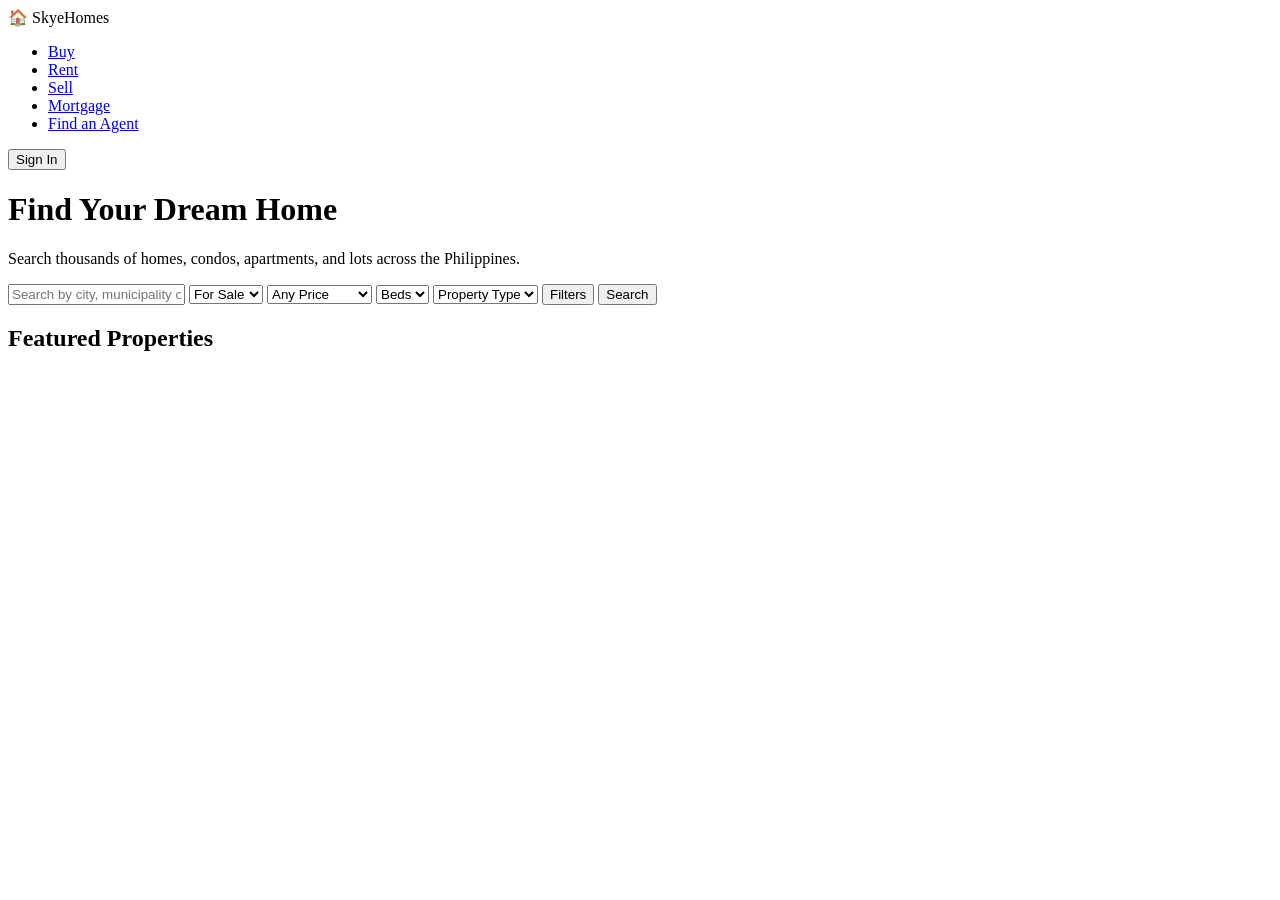
==== index.html @ c92f2483 "index.html" ====
<!DOCTYPE html>
<html lang="en">

<head>

<meta charset="UTF-8">
<meta name="viewport" content="width=device-width, initial-scale=1.0">

<title>SkyeHomes | Find Your Dream Home</title>

<link rel="preconnect" href="https://fonts.googleapis.com">
<link rel="preconnect" href="https://fonts.gstatic.com" crossorigin>

<link href="https://fonts.googleapis.com/css2?family=Poppins:wght@300;400;500;600;700&display=swap" rel="stylesheet">

<link rel="stylesheet" href="style.css">

</head>

<body>

<!-- Navigation -->

<nav class="navbar">

<div class="logo">
🏠 SkyeHomes
</div>

<ul class="nav-links">

<li><a href="#">Buy</a></li>

<li><a href="#">Rent</a></li>

<li><a href="#">Sell</a></li>

<li><a href="#">Mortgage</a></li>

<li><a href="#">Find an Agent</a></li>

</ul>

<div class="nav-buttons">

<button class="login-btn">
Sign In
</button>

</div>

</nav>

<!-- Hero -->

<header class="hero">

<div class="overlay">

<h1>Find Your Dream Home</h1>

<p>
Search thousands of homes, condos, apartments, and lots across the Philippines.
</p>

<!-- Search Bar -->

<div class="search-container">

<input
type="text"
id="searchBox"
placeholder="Search by city, municipality or ZIP code">

<select id="status">

<option>For Sale</option>

<option>For Rent</option>

<option>Sold</option>

</select>

<select id="price">

<option>Any Price</option>

<option>₱500,000+</option>

<option>₱1,000,000+</option>

<option>₱2,000,000+</option>

<option>₱5,000,000+</option>

<option>₱10,000,000+</option>

</select>

<select id="beds">

<option>Beds</option>

<option>1+</option>

<option>2+</option>

<option>3+</option>

<option>4+</option>

<option>5+</option>

</select>

<select id="propertyType">

<option>Property Type</option>

<option>House</option>

<option>Condo</option>

<option>Apartment</option>

<option>Townhouse</option>

<option>Lot</option>

</select>

<button id="filterButton">

Filters

</button>

<button
id="searchButton"
onclick="searchHomes()">

Search

</button>

</div>

</div>

</header>

<!-- Featured -->

<section class="featured">

<h2>Featured Properties</h2>

<div id="propertyGrid">

<!-- Property cards appear here -->

</div>

</section>

<script src="data.js"></script>

<script src="script.js"></script>

</body>

</html>
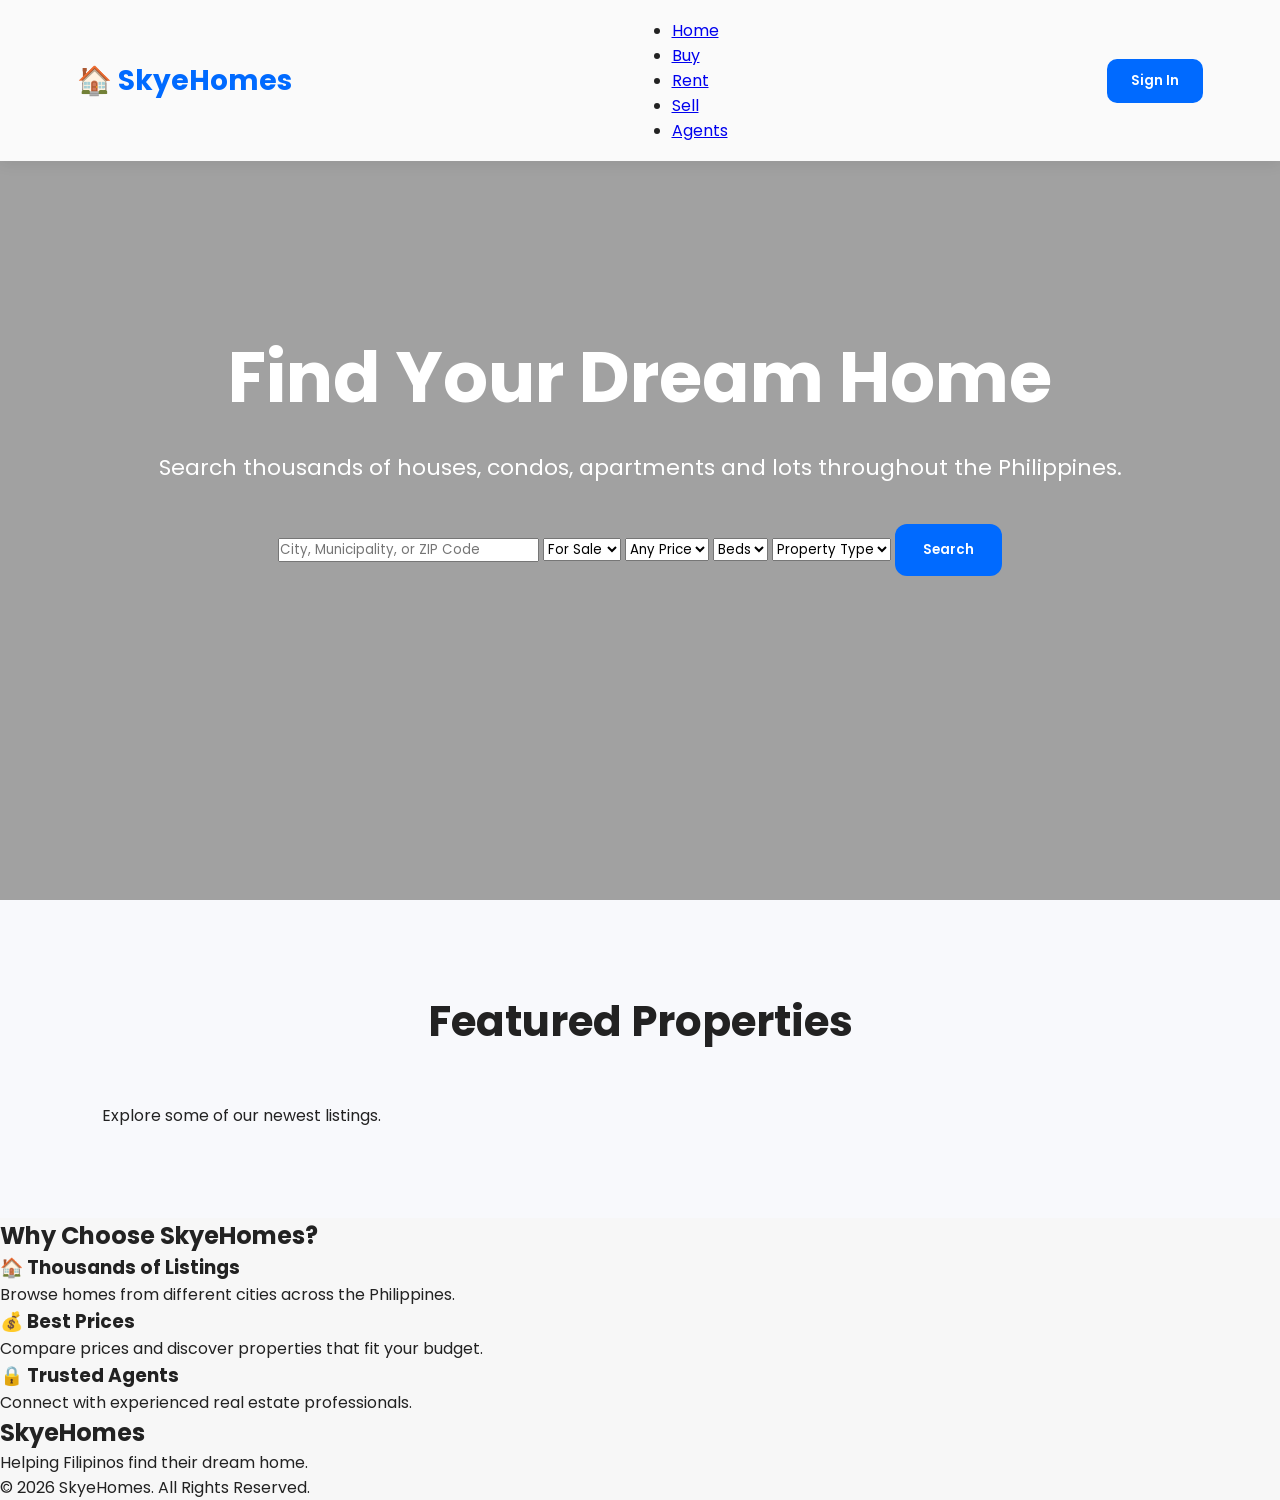
==== commit bd9574b2: "index.html" ====
--- a/index.html
+++ b/index.html
@@ -1,173 +1,176 @@
 <!DOCTYPE html>
 <html lang="en">
+<head>
+    <meta charset="UTF-8">
+    <meta name="viewport" content="width=device-width, initial-scale=1.0">
+    <title>SkyeHomes | Find Your Dream Home</title>
 
-<head>
+    <link rel="stylesheet" href="style.css">
 
-<meta charset="UTF-8">
-<meta name="viewport" content="width=device-width, initial-scale=1.0">
+    <link rel="preconnect" href="https://fonts.googleapis.com">
+    <link rel="preconnect" href="https://fonts.gstatic.com" crossorigin>
 
-<title>SkyeHomes | Find Your Dream Home</title>
-
-<link rel="preconnect" href="https://fonts.googleapis.com">
-<link rel="preconnect" href="https://fonts.gstatic.com" crossorigin>
-
-<link href="https://fonts.googleapis.com/css2?family=Poppins:wght@300;400;500;600;700&display=swap" rel="stylesheet">
-
-<link rel="stylesheet" href="style.css">
-
+    <link href="https://fonts.googleapis.com/css2?family=Poppins:wght@300;400;500;600;700&display=swap" rel="stylesheet">
 </head>
 
 <body>
 
-<!-- Navigation -->
+<!-- ================= NAVIGATION ================= -->
 
 <nav class="navbar">
 
-<div class="logo">
-🏠 SkyeHomes
-</div>
+    <div class="logo">
+        🏠 SkyeHomes
+    </div>
 
-<ul class="nav-links">
+    <ul class="nav-menu">
+        <li><a href="index.html">Home</a></li>
+        <li><a href="properties.html">Buy</a></li>
+        <li><a href="properties.html">Rent</a></li>
+        <li><a href="#">Sell</a></li>
+        <li><a href="#">Agents</a></li>
+    </ul>
 
-<li><a href="#">Buy</a></li>
-
-<li><a href="#">Rent</a></li>
-
-<li><a href="#">Sell</a></li>
-
-<li><a href="#">Mortgage</a></li>
-
-<li><a href="#">Find an Agent</a></li>
-
-</ul>
-
-<div class="nav-buttons">
-
-<button class="login-btn">
-Sign In
-</button>
-
-</div>
+    <div class="nav-right">
+        <button class="login-btn">Sign In</button>
+    </div>
 
 </nav>
 
-<!-- Hero -->
+<!-- ================= HERO ================= -->
 
 <header class="hero">
 
-<div class="overlay">
+    <div class="hero-content">
 
-<h1>Find Your Dream Home</h1>
+        <h1>Find Your Dream Home</h1>
 
-<p>
-Search thousands of homes, condos, apartments, and lots across the Philippines.
-</p>
+        <p>
+            Search thousands of houses, condos, apartments and lots throughout the Philippines.
+        </p>
 
-<!-- Search Bar -->
+        <div class="search-box">
 
-<div class="search-container">
+            <input
+                type="text"
+                id="searchInput"
+                placeholder="City, Municipality, or ZIP Code">
 
-<input
-type="text"
-id="searchBox"
-placeholder="Search by city, municipality or ZIP code">
+            <select id="status">
+                <option value="">For Sale</option>
+                <option>For Rent</option>
+                <option>Sold</option>
+            </select>
 
-<select id="status">
+            <select id="price">
+                <option value="">Any Price</option>
+                <option value="1000000">₱1M+</option>
+                <option value="3000000">₱3M+</option>
+                <option value="5000000">₱5M+</option>
+                <option value="10000000">₱10M+</option>
+            </select>
 
-<option>For Sale</option>
+            <select id="beds">
+                <option value="">Beds</option>
+                <option value="1">1+</option>
+                <option value="2">2+</option>
+                <option value="3">3+</option>
+                <option value="4">4+</option>
+                <option value="5">5+</option>
+            </select>
 
-<option>For Rent</option>
+            <select id="type">
+                <option value="">Property Type</option>
+                <option>House & Lot</option>
+                <option>Condo</option>
+                <option>Apartment</option>
+                <option>Townhouse</option>
+                <option>Lot Only</option>
+            </select>
 
-<option>Sold</option>
+            <button id="searchButton">
+                Search
+            </button>
 
-</select>
+        </div>
 
-<select id="price">
-
-<option>Any Price</option>
-
-<option>₱500,000+</option>
-
-<option>₱1,000,000+</option>
-
-<option>₱2,000,000+</option>
-
-<option>₱5,000,000+</option>
-
-<option>₱10,000,000+</option>
-
-</select>
-
-<select id="beds">
-
-<option>Beds</option>
-
-<option>1+</option>
-
-<option>2+</option>
-
-<option>3+</option>
-
-<option>4+</option>
-
-<option>5+</option>
-
-</select>
-
-<select id="propertyType">
-
-<option>Property Type</option>
-
-<option>House</option>
-
-<option>Condo</option>
-
-<option>Apartment</option>
-
-<option>Townhouse</option>
-
-<option>Lot</option>
-
-</select>
-
-<button id="filterButton">
-
-Filters
-
-</button>
-
-<button
-id="searchButton"
-onclick="searchHomes()">
-
-Search
-
-</button>
-
-</div>
-
-</div>
+    </div>
 
 </header>
 
-<!-- Featured -->
+<!-- ================= FEATURED ================= -->
 
 <section class="featured">
 
-<h2>Featured Properties</h2>
+    <div class="section-title">
 
-<div id="propertyGrid">
+        <h2>Featured Properties</h2>
 
-<!-- Property cards appear here -->
+        <p>Explore some of our newest listings.</p>
 
-</div>
+    </div>
+
+    <div id="featuredProperties" class="property-grid">
+
+        <!-- JavaScript inserts property cards here -->
+
+    </div>
 
 </section>
+
+<!-- ================= WHY CHOOSE US ================= -->
+
+<section class="why-us">
+
+    <div class="section-title">
+
+        <h2>Why Choose SkyeHomes?</h2>
+
+    </div>
+
+    <div class="features">
+
+        <div class="feature">
+            <h3>🏠 Thousands of Listings</h3>
+            <p>Browse homes from different cities across the Philippines.</p>
+        </div>
+
+        <div class="feature">
+            <h3>💰 Best Prices</h3>
+            <p>Compare prices and discover properties that fit your budget.</p>
+        </div>
+
+        <div class="feature">
+            <h3>🔒 Trusted Agents</h3>
+            <p>Connect with experienced real estate professionals.</p>
+        </div>
+
+    </div>
+
+</section>
+
+<!-- ================= FOOTER ================= -->
+
+<footer>
+
+    <h2>SkyeHomes</h2>
+
+    <p>
+        Helping Filipinos find their dream home.
+    </p>
+
+    <p>
+
+        © 2026 SkyeHomes. All Rights Reserved.
+
+    </p>
+
+</footer>
 
 <script src="data.js"></script>
 
 <script src="script.js"></script>
 
 </body>
+</html>
 
-</html>
--- a/style.css
+++ b/style.css
@@ -0,0 +1,405 @@
+*{
+    margin:0;
+    padding:0;
+    box-sizing:border-box;
+    font-family:'Poppins',sans-serif;
+}
+
+body{
+    background:#f7f7f7;
+    color:#222;
+}
+
+.navbar{
+    position:fixed;
+    top:0;
+    left:0;
+    width:100%;
+    display:flex;
+    justify-content:space-between;
+    align-items:center;
+    padding:18px 6%;
+    background:rgba(255,255,255,.95);
+    backdrop-filter:blur(12px);
+    box-shadow:0 2px 15px rgba(0,0,0,.08);
+    z-index:1000;
+}
+
+.logo{
+    font-size:28px;
+    font-weight:700;
+    color:#006AFF;
+}
+
+.nav-links{
+    display:flex;
+    list-style:none;
+    gap:30px;
+}
+
+.nav-links a{
+    text-decoration:none;
+    color:#333;
+    font-weight:500;
+    transition:.3s;
+}
+
+.nav-links a:hover{
+    color:#006AFF;
+}
+
+.login-btn{
+    padding:12px 24px;
+    border:none;
+    background:#006AFF;
+    color:white;
+    border-radius:10px;
+    cursor:pointer;
+    font-weight:600;
+}
+
+.hero{
+    height:100vh;
+    background:
+    linear-gradient(rgba(0,0,0,.35),rgba(0,0,0,.35)),
+    url("https://images.unsplash.com/photo-1600585154526-990dced4db0d?w=1800")
+    center/cover;
+    display:flex;
+    justify-content:center;
+    align-items:center;
+    text-align:center;
+}
+
+.overlay{
+    width:90%;
+    max-width:1200px;
+}
+
+.hero h1{
+    color:white;
+    font-size:70px;
+    margin-bottom:20px;
+}
+
+.hero p{
+    color:white;
+    font-size:22px;
+    margin-bottom:40px;
+}
+
+.search-container{
+
+    display:grid;
+
+    grid-template-columns:
+    2fr
+    1fr
+    1fr
+    1fr
+    1fr
+    auto
+    auto;
+
+    gap:12px;
+
+    background:white;
+
+    padding:20px;
+
+    border-radius:18px;
+
+    box-shadow:0 20px 50px rgba(0,0,0,.2);
+
+}
+
+.search-container input,
+.search-container select{
+
+    padding:16px;
+
+    border:1px solid #ddd;
+
+    border-radius:12px;
+
+    font-size:16px;
+
+}
+
+.search-container input:focus,
+.search-container select:focus{
+
+outline:none;
+
+border-color:#006AFF;
+
+}
+
+#filterButton{
+
+background:white;
+
+border:2px solid #ddd;
+
+padding:16px 20px;
+
+border-radius:12px;
+
+cursor:pointer;
+
+font-weight:600;
+
+}
+
+#searchButton{
+
+background:#006AFF;
+
+color:white;
+
+border:none;
+
+padding:16px 28px;
+
+border-radius:12px;
+
+cursor:pointer;
+
+font-weight:600;
+
+transition:.3s;
+
+}
+
+#searchButton:hover{
+
+background:#0053d6;
+
+}
+
+/* ============================= */
+/* FEATURED PROPERTIES */
+/* ============================= */
+
+.featured{
+
+padding:90px 8%;
+
+background:#f8f9fc;
+
+}
+
+.featured h2{
+
+font-size:42px;
+
+margin-bottom:50px;
+
+text-align:center;
+
+color:#222;
+
+}
+
+#propertyGrid{
+
+display:grid;
+
+grid-template-columns:repeat(auto-fit,minmax(330px,1fr));
+
+gap:35px;
+
+}
+
+.property-card{
+
+background:white;
+
+border-radius:18px;
+
+overflow:hidden;
+
+box-shadow:0 10px 35px rgba(0,0,0,.12);
+
+transition:.35s;
+
+position:relative;
+
+}
+
+.property-card:hover{
+
+transform:translateY(-12px);
+
+box-shadow:0 18px 45px rgba(0,0,0,.18);
+
+}
+
+.property-image{
+
+position:relative;
+
+height:250px;
+
+overflow:hidden;
+
+}
+
+.property-image img{
+
+width:100%;
+
+height:100%;
+
+object-fit:cover;
+
+transition:.5s;
+
+}
+
+.property-card:hover img{
+
+transform:scale(1.08);
+
+}
+
+.badge{
+
+position:absolute;
+
+top:18px;
+
+left:18px;
+
+background:#006AFF;
+
+color:white;
+
+padding:8px 14px;
+
+border-radius:30px;
+
+font-size:13px;
+
+font-weight:600;
+
+}
+
+.favorite{
+
+position:absolute;
+
+top:18px;
+
+right:18px;
+
+width:42px;
+
+height:42px;
+
+border-radius:50%;
+
+background:white;
+
+display:flex;
+
+justify-content:center;
+
+align-items:center;
+
+font-size:22px;
+
+cursor:pointer;
+
+box-shadow:0 5px 15px rgba(0,0,0,.18);
+
+transition:.3s;
+
+}
+
+.favorite:hover{
+
+background:#ff4d6d;
+
+color:white;
+
+}
+
+.property-info{
+
+padding:25px;
+
+}
+
+.property-price{
+
+font-size:32px;
+
+font-weight:700;
+
+color:#006AFF;
+
+margin-bottom:15px;
+
+}
+
+.property-title{
+
+font-size:24px;
+
+font-weight:600;
+
+margin-bottom:12px;
+
+}
+
+.property-location{
+
+color:#666;
+
+margin-bottom:20px;
+
+}
+
+.property-features{
+
+display:flex;
+
+gap:20px;
+
+margin-bottom:25px;
+
+color:#555;
+
+font-size:15px;
+
+}
+
+.view-button{
+
+width:100%;
+
+padding:15px;
+
+border:none;
+
+background:#006AFF;
+
+color:white;
+
+font-size:16px;
+
+font-weight:600;
+
+border-radius:12px;
+
+cursor:pointer;
+
+transition:.3s;
+
+}
+
+.view-button:hover{
+
+background:#0054d9;
+
+}
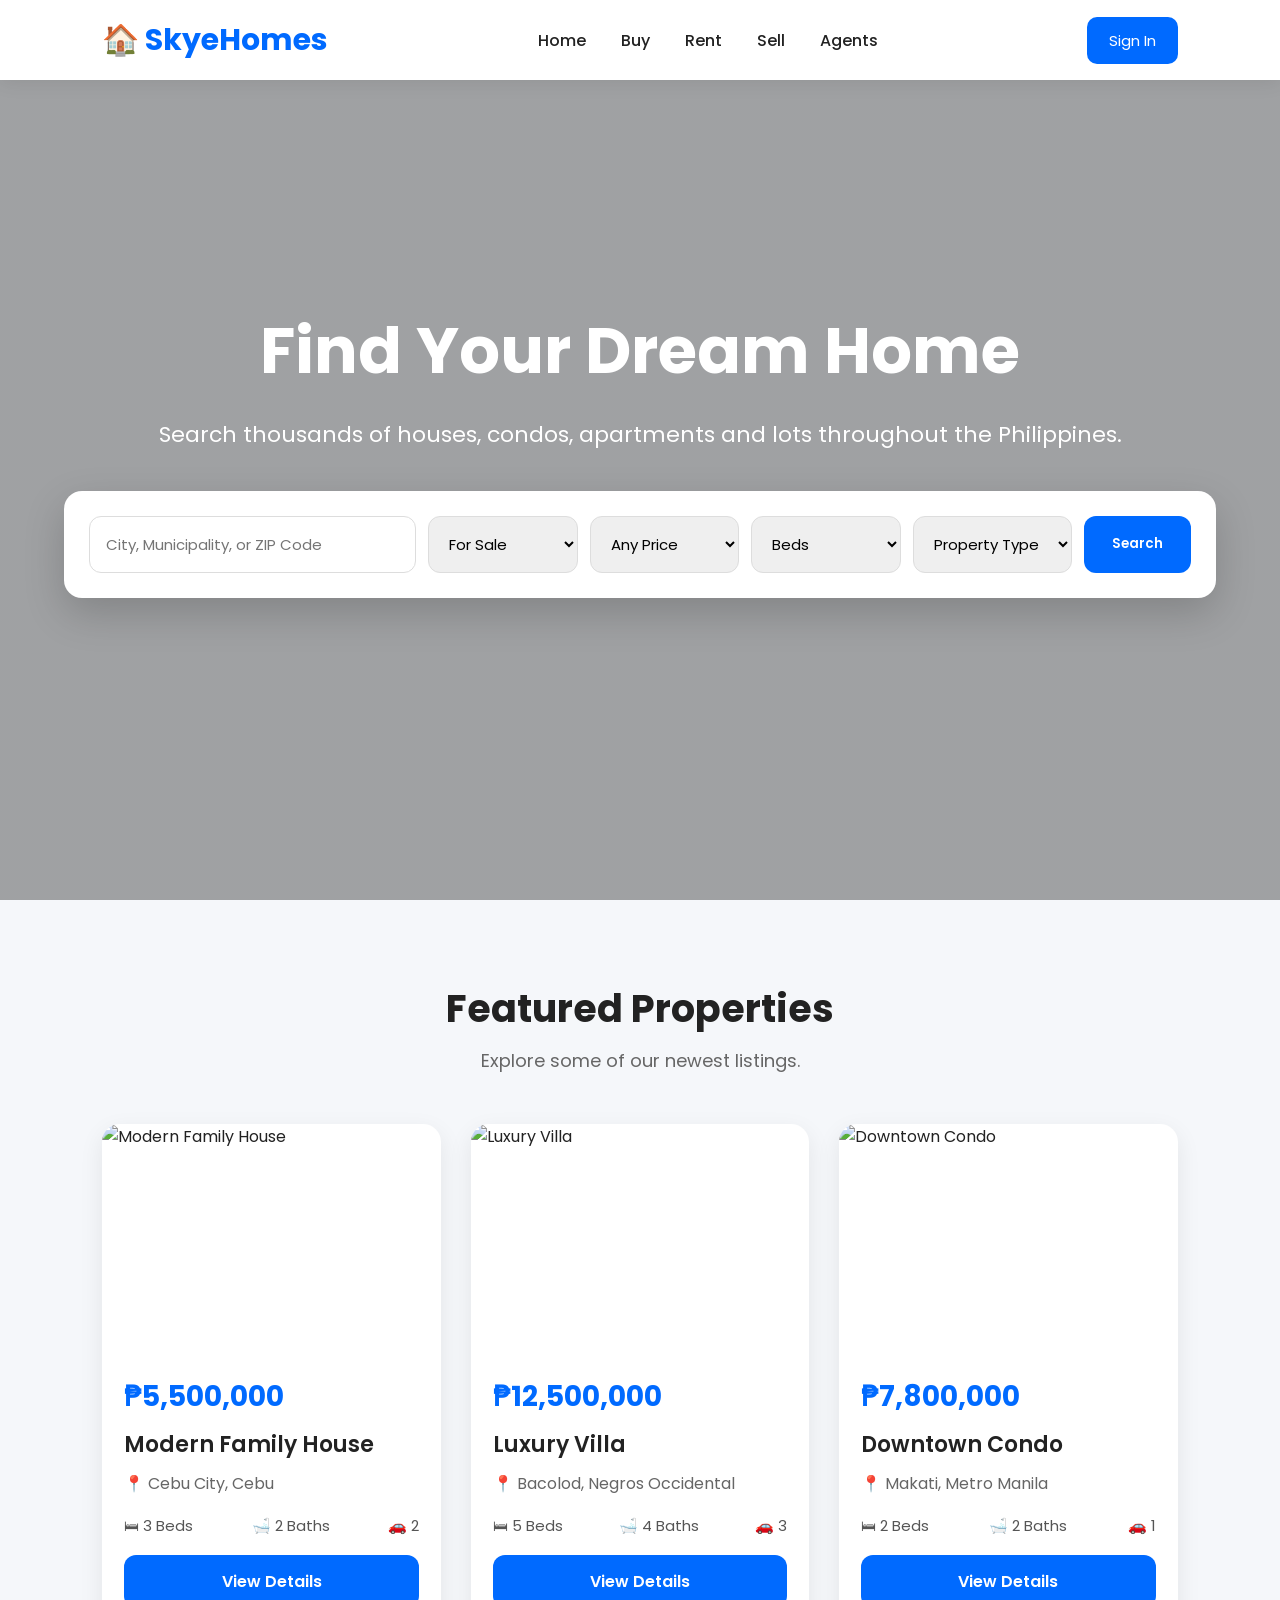
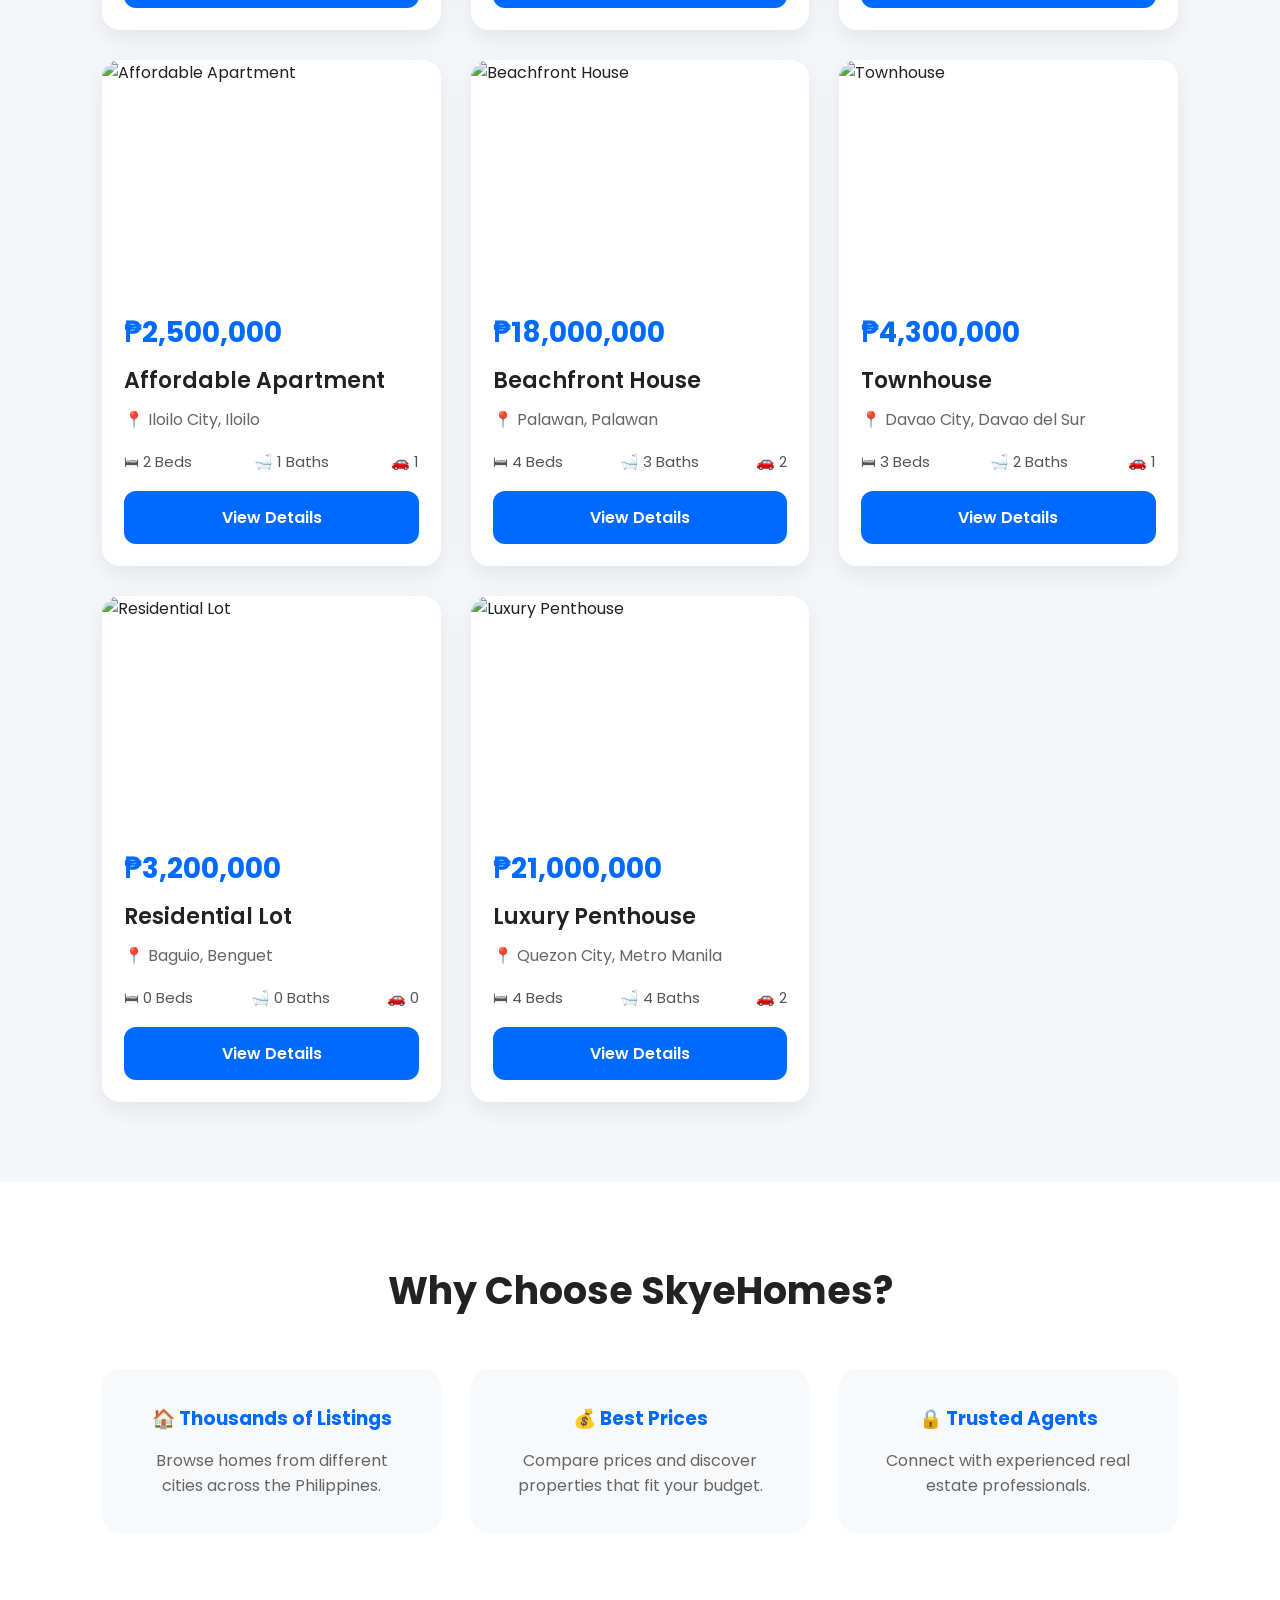
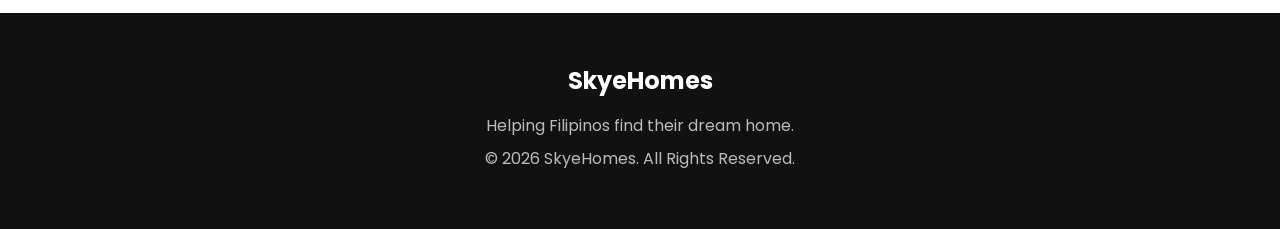
==== commit 1aa25d16: "index.html" ====
--- a/index.html
+++ b/index.html
@@ -110,7 +110,7 @@
 
     </div>
 
-    <div id="featuredProperties" class="property-grid">
+    <div id="propertyGrid" class="property-grid">
 
         <!-- JavaScript inserts property cards here -->
 
--- a/style.css
+++ b/style.css
@@ -1,3 +1,7 @@
+/* ===========================
+   GLOBAL
+=========================== */
+
 *{
     margin:0;
     padding:0;
@@ -6,400 +10,543 @@
 }
 
 body{
-    background:#f7f7f7;
+    background:#f5f7fa;
     color:#222;
 }
 
+img{
+    max-width:100%;
+    display:block;
+}
+
+a{
+    text-decoration:none;
+}
+
+button{
+    cursor:pointer;
+}
+
+/* ===========================
+   NAVIGATION
+=========================== */
+
 .navbar{
+
     position:fixed;
+
     top:0;
-    left:0;
+
     width:100%;
+
+    height:80px;
+
+    background:white;
+
     display:flex;
+
     justify-content:space-between;
+
     align-items:center;
-    padding:18px 6%;
-    background:rgba(255,255,255,.95);
-    backdrop-filter:blur(12px);
-    box-shadow:0 2px 15px rgba(0,0,0,.08);
-    z-index:1000;
+
+    padding:0 8%;
+
+    box-shadow:0 3px 18px rgba(0,0,0,.08);
+
+    z-index:999;
+
 }
 
 .logo{
+
+    font-size:30px;
+
+    font-weight:700;
+
+    color:#006AFF;
+
+}
+
+.nav-menu{
+
+    display:flex;
+
+    gap:35px;
+
+    list-style:none;
+
+}
+
+.nav-menu a{
+
+    color:#222;
+
+    font-weight:500;
+
+    transition:.3s;
+
+}
+
+.nav-menu a:hover{
+
+    color:#006AFF;
+
+}
+
+.login-btn{
+
+    background:#006AFF;
+
+    color:white;
+
+    border:none;
+
+    padding:12px 22px;
+
+    border-radius:10px;
+
+    font-size:15px;
+
+}
+
+.login-btn:hover{
+
+    background:#0052d6;
+
+}
+
+/* ===========================
+   HERO
+=========================== */
+
+.hero{
+
+    height:100vh;
+
+    background:
+
+    linear-gradient(rgba(0,0,0,.35),rgba(0,0,0,.35)),
+
+    url("https://images.unsplash.com/photo-1600585154526-990dced4db0d?w=1800")
+
+    center/cover;
+
+    display:flex;
+
+    justify-content:center;
+
+    align-items:center;
+
+    text-align:center;
+
+}
+
+.hero-content{
+
+    width:90%;
+
+    max-width:1200px;
+
+}
+
+.hero h1{
+
+    color:white;
+
+    font-size:64px;
+
+    margin-bottom:20px;
+
+}
+
+.hero p{
+
+    color:white;
+
+    font-size:22px;
+
+    margin-bottom:40px;
+
+}
+
+/* ===========================
+   SEARCH BOX
+=========================== */
+
+.search-box{
+
+    background:white;
+
+    border-radius:18px;
+
+    padding:25px;
+
+    display:grid;
+
+    grid-template-columns:
+
+    2fr
+
+    1fr
+
+    1fr
+
+    1fr
+
+    1fr
+
+    auto;
+
+    gap:12px;
+
+    box-shadow:0 15px 40px rgba(0,0,0,.18);
+
+}
+
+.search-box input,
+.search-box select{
+
+    padding:16px;
+
+    border:1px solid #ddd;
+
+    border-radius:12px;
+
+    font-size:15px;
+
+}
+
+.search-box input:focus,
+.search-box select:focus{
+
+    outline:none;
+
+    border-color:#006AFF;
+
+}
+
+#searchButton,
+#searchProperties{
+
+    background:#006AFF;
+
+    color:white;
+
+    border:none;
+
+    border-radius:12px;
+
+    padding:16px 28px;
+
+    font-weight:600;
+
+}
+
+#searchButton:hover,
+#searchProperties:hover{
+
+    background:#0052d6;
+
+}
+
+/* ===========================
+   FEATURED SECTION
+=========================== */
+
+.featured{
+    padding:80px 8%;
+    background:#f5f7fa;
+}
+
+.section-title{
+    text-align:center;
+    margin-bottom:50px;
+}
+
+.section-title h2{
+    font-size:38px;
+    color:#222;
+    margin-bottom:10px;
+}
+
+.section-title p{
+    color:#666;
+    font-size:18px;
+}
+
+/* ===========================
+   PROPERTY GRID
+=========================== */
+
+.property-grid{
+    display:grid;
+    grid-template-columns:repeat(auto-fit,minmax(320px,1fr));
+    gap:30px;
+}
+
+.property-card{
+    background:#fff;
+    border-radius:18px;
+    overflow:hidden;
+    box-shadow:0 8px 25px rgba(0,0,0,.08);
+    transition:.3s;
+}
+
+.property-card:hover{
+    transform:translateY(-8px);
+    box-shadow:0 18px 35px rgba(0,0,0,.18);
+}
+
+.property-card img{
+    width:100%;
+    height:230px;
+    object-fit:cover;
+}
+
+.property-info{
+    padding:22px;
+}
+
+.property-price{
     font-size:28px;
     font-weight:700;
     color:#006AFF;
-}
-
-.nav-links{
+    margin-bottom:10px;
+}
+
+.property-title{
+    font-size:22px;
+    font-weight:600;
+    margin-bottom:10px;
+}
+
+.property-location{
+    color:#666;
+    margin-bottom:18px;
+}
+
+.property-details{
     display:flex;
-    list-style:none;
+    justify-content:space-between;
+    margin-bottom:18px;
+    color:#555;
+    font-size:15px;
+}
+
+.view-btn{
+    width:100%;
+    padding:14px;
+    border:none;
+    border-radius:12px;
+    background:#006AFF;
+    color:white;
+    font-size:16px;
+    font-weight:600;
+    transition:.3s;
+}
+
+.view-btn:hover{
+    background:#0052d6;
+}
+
+/* ===========================
+   PAGE BANNER
+=========================== */
+
+.page-banner{
+    margin-top:80px;
+    padding:80px 8%;
+    text-align:center;
+    background:linear-gradient(135deg,#006AFF,#36b3ff);
+    color:white;
+}
+
+.page-banner h1{
+    font-size:50px;
+    margin-bottom:15px;
+}
+
+.page-banner p{
+    font-size:18px;
+}
+
+/* ===========================
+   FILTERS
+=========================== */
+
+.filters{
+    padding:40px 8%;
+    display:grid;
+    grid-template-columns:
+        2fr
+        1fr
+        1fr
+        1fr
+        1fr
+        auto;
+    gap:15px;
+    background:white;
+}
+
+.filters input,
+.filters select{
+    padding:15px;
+    border:1px solid #ddd;
+    border-radius:10px;
+    font-size:15px;
+}
+
+.filters input:focus,
+.filters select:focus{
+    outline:none;
+    border-color:#006AFF;
+}
+
+.properties-section{
+    padding:60px 8%;
+}
+
+.properties-section h2{
+    font-size:34px;
+    margin-bottom:35px;
+}
+
+/* ===========================
+   WHY US
+=========================== */
+
+.why-us{
+    padding:80px 8%;
+    background:white;
+}
+
+.features{
+    display:grid;
+    grid-template-columns:repeat(auto-fit,minmax(260px,1fr));
     gap:30px;
 }
 
-.nav-links a{
-    text-decoration:none;
-    color:#333;
-    font-weight:500;
+.feature{
+    background:#f8f9fb;
+    border-radius:18px;
+    padding:35px;
+    text-align:center;
     transition:.3s;
 }
 
-.nav-links a:hover{
+.feature:hover{
+    transform:translateY(-6px);
+}
+
+.feature h3{
+    margin-bottom:15px;
     color:#006AFF;
 }
 
-.login-btn{
-    padding:12px 24px;
-    border:none;
-    background:#006AFF;
-    color:white;
-    border-radius:10px;
-    cursor:pointer;
-    font-weight:600;
-}
-
-.hero{
-    height:100vh;
-    background:
-    linear-gradient(rgba(0,0,0,.35),rgba(0,0,0,.35)),
-    url("https://images.unsplash.com/photo-1600585154526-990dced4db0d?w=1800")
-    center/cover;
-    display:flex;
-    justify-content:center;
-    align-items:center;
+.feature p{
+    color:#666;
+}
+
+/* ===========================
+   FOOTER
+=========================== */
+
+footer{
+    background:#111;
+    color:white;
     text-align:center;
-}
-
-.overlay{
-    width:90%;
-    max-width:1200px;
-}
-
-.hero h1{
-    color:white;
-    font-size:70px;
-    margin-bottom:20px;
-}
-
-.hero p{
-    color:white;
-    font-size:22px;
-    margin-bottom:40px;
-}
-
-.search-container{
-
-    display:grid;
-
-    grid-template-columns:
-    2fr
-    1fr
-    1fr
-    1fr
-    1fr
-    auto
-    auto;
-
-    gap:12px;
-
-    background:white;
-
-    padding:20px;
-
-    border-radius:18px;
-
-    box-shadow:0 20px 50px rgba(0,0,0,.2);
-
-}
-
-.search-container input,
-.search-container select{
-
-    padding:16px;
-
-    border:1px solid #ddd;
-
-    border-radius:12px;
-
-    font-size:16px;
-
-}
-
-.search-container input:focus,
-.search-container select:focus{
-
-outline:none;
-
-border-color:#006AFF;
-
-}
-
-#filterButton{
-
-background:white;
-
-border:2px solid #ddd;
-
-padding:16px 20px;
+    padding:50px 20px;
+}
+
+footer h2{
+    margin-bottom:15px;
+}
+
+footer p{
+    color:#bbb;
+    margin:8px 0;
+}
+
+/* ===========================
+   PROPERTY PAGE
+=========================== */
+
+.property-page{
+
+padding:120px 8%;
+
+}
+
+.property-detail{
+
+display:grid;
+
+grid-template-columns:1fr 1fr;
+
+gap:50px;
+
+align-items:center;
+
+}
+
+.property-detail img{
+
+width:100%;
+
+border-radius:18px;
+
+box-shadow:0 10px 30px rgba(0,0,0,.15);
+
+}
+
+.property-detail h1{
+
+font-size:42px;
+
+margin-bottom:15px;
+
+}
+
+.property-detail .price{
+
+font-size:36px;
+
+font-weight:700;
+
+color:#006AFF;
+
+margin-bottom:20px;
+
+}
+
+.property-detail p{
+
+margin-bottom:15px;
+
+color:#555;
+
+line-height:1.7;
+
+}
+
+.contact-btn{
+
+margin-top:25px;
+
+padding:16px 28px;
+
+background:#006AFF;
+
+color:white;
+
+border:none;
 
 border-radius:12px;
 
+font-size:16px;
+
+font-weight:600;
+
 cursor:pointer;
 
-font-weight:600;
-
-}
-
-#searchButton{
-
-background:#006AFF;
-
-color:white;
-
-border:none;
-
-padding:16px 28px;
-
-border-radius:12px;
-
-cursor:pointer;
-
-font-weight:600;
-
-transition:.3s;
-
-}
-
-#searchButton:hover{
-
-background:#0053d6;
-
-}
-
-/* ============================= */
-/* FEATURED PROPERTIES */
-/* ============================= */
-
-.featured{
-
-padding:90px 8%;
-
-background:#f8f9fc;
-
-}
-
-.featured h2{
-
-font-size:42px;
-
-margin-bottom:50px;
-
-text-align:center;
-
-color:#222;
-
-}
-
-#propertyGrid{
-
-display:grid;
-
-grid-template-columns:repeat(auto-fit,minmax(330px,1fr));
-
-gap:35px;
-
-}
-
-.property-card{
-
-background:white;
-
-border-radius:18px;
-
-overflow:hidden;
-
-box-shadow:0 10px 35px rgba(0,0,0,.12);
-
-transition:.35s;
-
-position:relative;
-
-}
-
-.property-card:hover{
-
-transform:translateY(-12px);
-
-box-shadow:0 18px 45px rgba(0,0,0,.18);
-
-}
-
-.property-image{
-
-position:relative;
-
-height:250px;
-
-overflow:hidden;
-
-}
-
-.property-image img{
-
-width:100%;
-
-height:100%;
-
-object-fit:cover;
-
-transition:.5s;
-
-}
-
-.property-card:hover img{
-
-transform:scale(1.08);
-
-}
-
-.badge{
-
-position:absolute;
-
-top:18px;
-
-left:18px;
-
-background:#006AFF;
-
-color:white;
-
-padding:8px 14px;
-
-border-radius:30px;
-
-font-size:13px;
-
-font-weight:600;
-
-}
-
-.favorite{
-
-position:absolute;
-
-top:18px;
-
-right:18px;
-
-width:42px;
-
-height:42px;
-
-border-radius:50%;
-
-background:white;
-
-display:flex;
-
-justify-content:center;
-
-align-items:center;
-
-font-size:22px;
-
-cursor:pointer;
-
-box-shadow:0 5px 15px rgba(0,0,0,.18);
-
-transition:.3s;
-
-}
-
-.favorite:hover{
-
-background:#ff4d6d;
-
-color:white;
-
-}
-
-.property-info{
-
-padding:25px;
-
-}
-
-.property-price{
-
-font-size:32px;
-
-font-weight:700;
-
-color:#006AFF;
-
-margin-bottom:15px;
-
-}
-
-.property-title{
-
-font-size:24px;
-
-font-weight:600;
-
-margin-bottom:12px;
-
-}
-
-.property-location{
-
-color:#666;
-
-margin-bottom:20px;
-
-}
-
-.property-features{
-
-display:flex;
-
-gap:20px;
-
-margin-bottom:25px;
-
-color:#555;
-
-font-size:15px;
-
-}
-
-.view-button{
-
-width:100%;
-
-padding:15px;
-
-border:none;
-
-background:#006AFF;
-
-color:white;
-
-font-size:16px;
-
-font-weight:600;
-
-border-radius:12px;
-
-cursor:pointer;
-
-transition:.3s;
-
-}
-
-.view-button:hover{
-
-background:#0054d9;
-
-}
+}
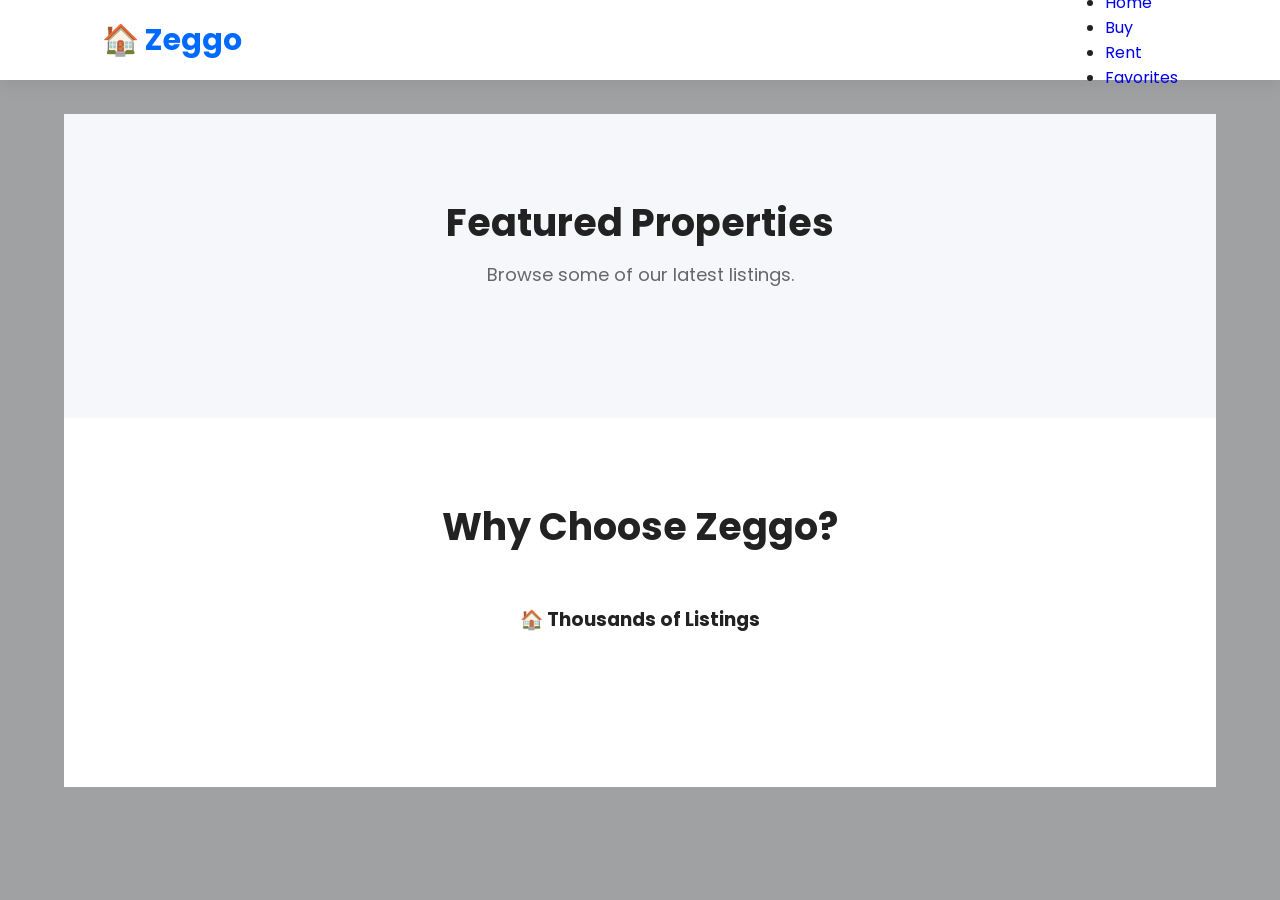
==== commit 01b22e22: "index.html" ====
--- a/index.html
+++ b/index.html
@@ -1,9 +1,10 @@
 <!DOCTYPE html>
 <html lang="en">
+
 <head>
     <meta charset="UTF-8">
     <meta name="viewport" content="width=device-width, initial-scale=1.0">
-    <title>SkyeHomes | Find Your Dream Home</title>
+    <title>Zeggo | Find Your Dream Home</title>
 
     <link rel="stylesheet" href="style.css">
 
@@ -15,90 +16,33 @@
 
 <body>
 
-<!-- ================= NAVIGATION ================= -->
-
 <nav class="navbar">
 
     <div class="logo">
-        🏠 SkyeHomes
+        🏠 Zeggo
     </div>
 
-    <ul class="nav-menu">
+    <ul class="nav-links">
+
         <li><a href="index.html">Home</a></li>
+
         <li><a href="properties.html">Buy</a></li>
+
         <li><a href="properties.html">Rent</a></li>
-        <li><a href="#">Sell</a></li>
-        <li><a href="#">Agents</a></li>
+
+        <li><a href="favorites.html">Favorites</a></li>
+
     </ul>
-
-    <div class="nav-right">
-        <button class="login-btn">Sign In</button>
-    </div>
 
 </nav>
 
-<!-- ================= HERO ================= -->
+<header class="hero">
 
-<header class="hero">
+    <div class="hero-overlay"></div>
 
     <div class="hero-content">
 
-        <h1>Find Your Dream Home</h1>
-
-        <p>
-            Search thousands of houses, condos, apartments and lots throughout the Philippines.
-        </p>
-
-        <div class="search-box">
-
-            <input
-                type="text"
-                id="searchInput"
-                placeholder="City, Municipality, or ZIP Code">
-
-            <select id="status">
-                <option value="">For Sale</option>
-                <option>For Rent</option>
-                <option>Sold</option>
-            </select>
-
-            <select id="price">
-                <option value="">Any Price</option>
-                <option value="1000000">₱1M+</option>
-                <option value="3000000">₱3M+</option>
-                <option value="5000000">₱5M+</option>
-                <option value="10000000">₱10M+</option>
-            </select>
-
-            <select id="beds">
-                <option value="">Beds</option>
-                <option value="1">1+</option>
-                <option value="2">2+</option>
-                <option value="3">3+</option>
-                <option value="4">4+</option>
-                <option value="5">5+</option>
-            </select>
-
-            <select id="type">
-                <option value="">Property Type</option>
-                <option>House & Lot</option>
-                <option>Condo</option>
-                <option>Apartment</option>
-                <option>Townhouse</option>
-                <option>Lot Only</option>
-            </select>
-
-            <button id="searchButton">
-                Search
-            </button>
-
-        </div>
-
-    </div>
-
-</header>
-
-<!-- ================= FEATURED ================= -->
+<!-- ================= FEATURED PROPERTIES ================= -->
 
 <section class="featured">
 
@@ -106,13 +50,13 @@
 
         <h2>Featured Properties</h2>
 
-        <p>Explore some of our newest listings.</p>
+        <p>Browse some of our latest listings.</p>
 
     </div>
 
     <div id="propertyGrid" class="property-grid">
 
-        <!-- JavaScript inserts property cards here -->
+        <!-- Properties loaded by JavaScript -->
 
     </div>
 
@@ -124,53 +68,18 @@
 
     <div class="section-title">
 
-        <h2>Why Choose SkyeHomes?</h2>
+        <h2>Why Choose Zeggo?</h2>
 
     </div>
 
     <div class="features">
 
-        <div class="feature">
+        <div class="feature-card">
+
             <h3>🏠 Thousands of Listings</h3>
-            <p>Browse homes from different cities across the Philippines.</p>
+
+            <p>
+                Browse houses, condos, apartments and lots all over the Philippines.
+            </p>
+
         </div>
-
-        <div class="feature">
-            <h3>💰 Best Prices</h3>
-            <p>Compare prices and discover properties that fit your budget.</p>
-        </div>
-
-        <div class="feature">
-            <h3>🔒 Trusted Agents</h3>
-            <p>Connect with experienced real estate professionals.</p>
-        </div>
-
-    </div>
-
-</section>
-
-<!-- ================= FOOTER ================= -->
-
-<footer>
-
-    <h2>SkyeHomes</h2>
-
-    <p>
-        Helping Filipinos find their dream home.
-    </p>
-
-    <p>
-
-        © 2026 SkyeHomes. All Rights Reserved.
-
-    </p>
-
-</footer>
-
-<script src="data.js"></script>
-
-<script src="script.js"></script>
-
-</body>
-</html>
-
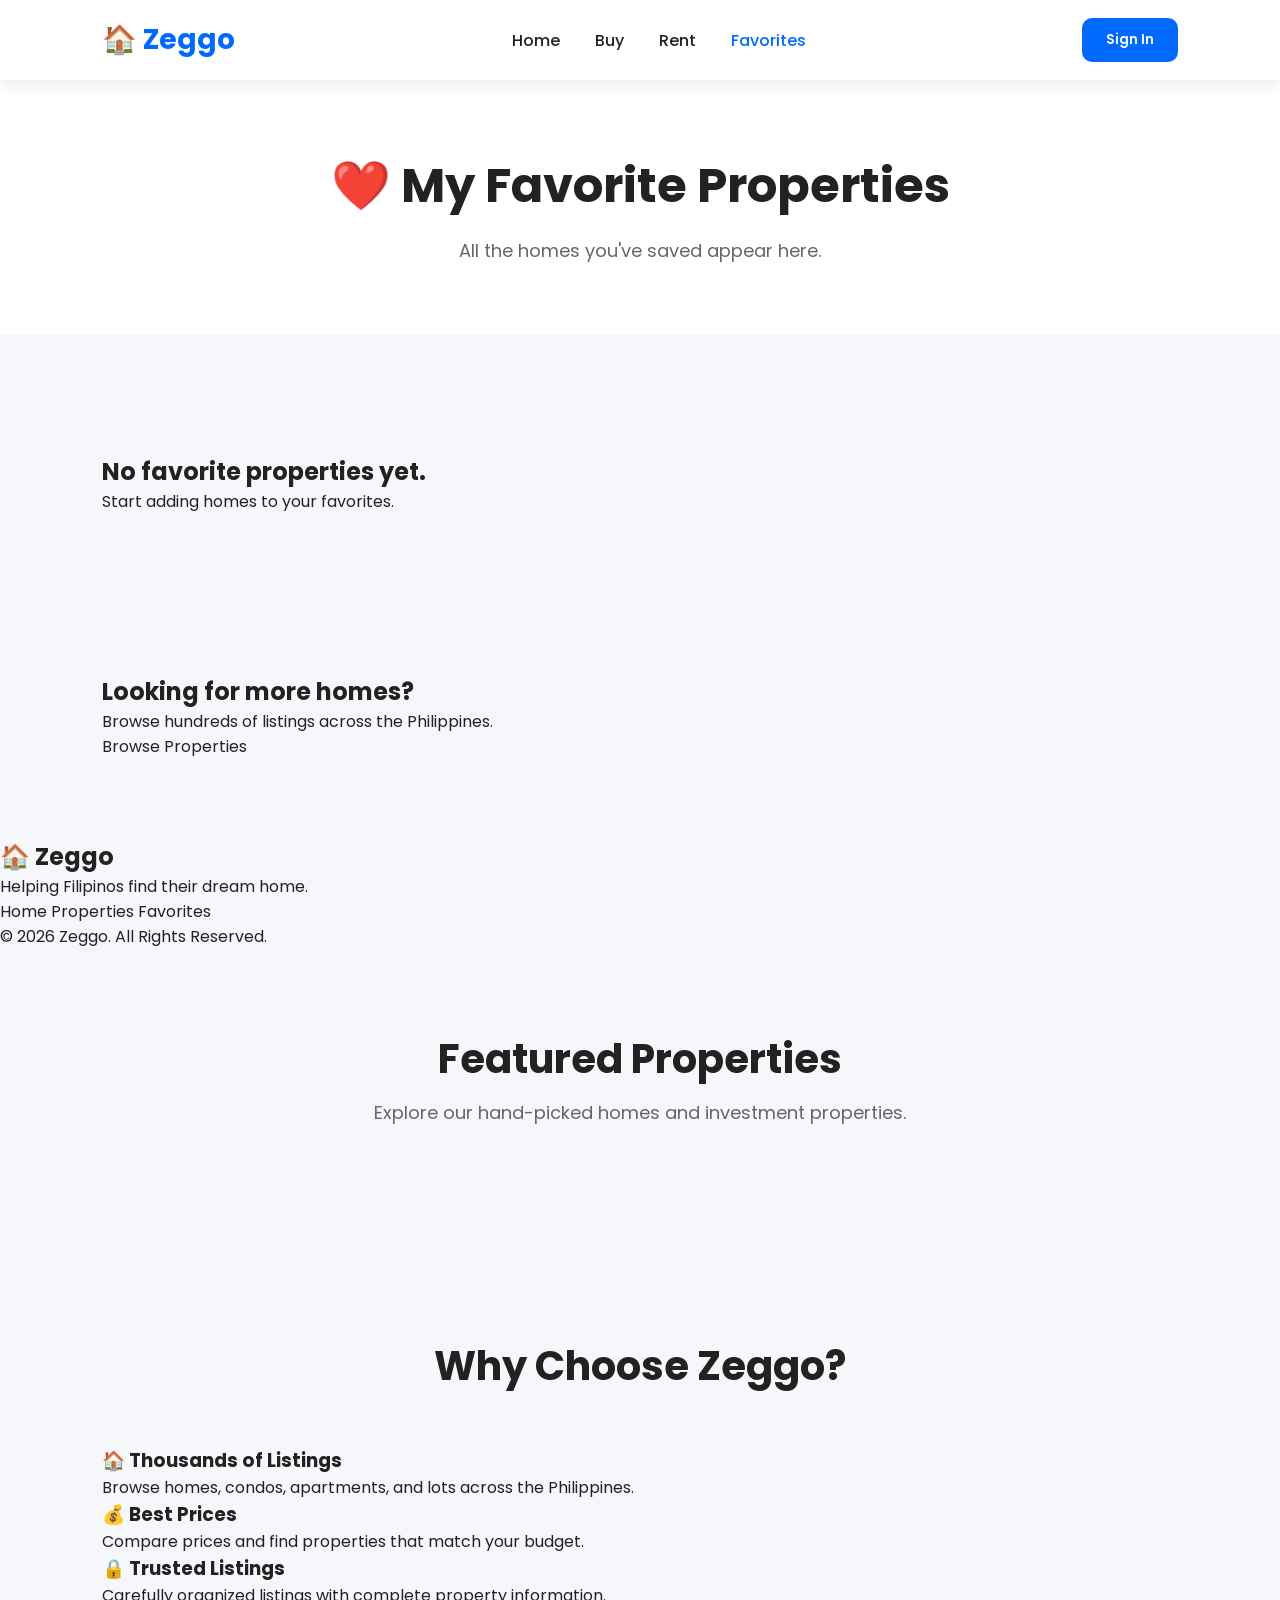
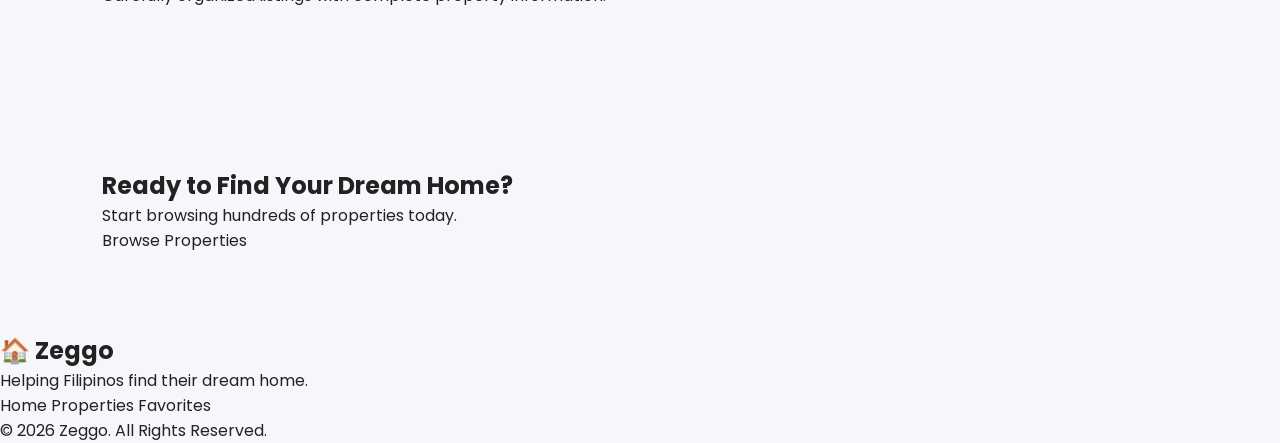
==== commit b804fcd5: "index.html" ====
--- a/index.html
+++ b/index.html
@@ -2,45 +2,174 @@
 <html lang="en">
 
 <head>
-    <meta charset="UTF-8">
-    <meta name="viewport" content="width=device-width, initial-scale=1.0">
-    <title>Zeggo | Find Your Dream Home</title>
-
-    <link rel="stylesheet" href="style.css">
-
-    <link rel="preconnect" href="https://fonts.googleapis.com">
-    <link rel="preconnect" href="https://fonts.gstatic.com" crossorigin>
-
-    <link href="https://fonts.googleapis.com/css2?family=Poppins:wght@300;400;500;600;700&display=swap" rel="stylesheet">
+
+<meta charset="UTF-8">
+
+<meta name="viewport" content="width=device-width, initial-scale=1.0">
+
+<title>Favorites | Zeggo</title>
+
+<link rel="stylesheet" href="style.css">
+
+<link rel="preconnect" href="https://fonts.googleapis.com">
+
+<link rel="preconnect" href="https://fonts.gstatic.com" crossorigin>
+
+<link href="https://fonts.googleapis.com/css2?family=Poppins:wght@300;400;500;600;700&display=swap" rel="stylesheet">
+
 </head>
 
 <body>
 
+<!-- ================= NAVBAR ================= -->
+
 <nav class="navbar">
 
-    <div class="logo">
-        🏠 Zeggo
-    </div>
-
-    <ul class="nav-links">
-
-        <li><a href="index.html">Home</a></li>
-
-        <li><a href="properties.html">Buy</a></li>
-
-        <li><a href="properties.html">Rent</a></li>
-
-        <li><a href="favorites.html">Favorites</a></li>
-
-    </ul>
+<div class="logo">
+
+🏠 Zeggo
+
+</div>
+
+<ul class="nav-menu">
+
+<li><a href="index.html">Home</a></li>
+
+<li><a href="properties.html">Buy</a></li>
+
+<li><a href="properties.html">Rent</a></li>
+
+<li><a href="favorites.html" class="active">Favorites</a></li>
+
+</ul>
+
+<div class="nav-right">
+
+<button class="login-btn">
+
+Sign In
+
+</button>
+
+</div>
 
 </nav>
 
-<header class="hero">
-
-    <div class="hero-overlay"></div>
-
-    <div class="hero-content">
+<!-- ================= PAGE HEADER ================= -->
+
+<section class="page-hero">
+
+<h1>
+
+❤️ My Favorite Properties
+
+</h1>
+
+<p>
+
+All the homes you've saved appear here.
+
+</p>
+
+</section>
+
+<!-- ================= FAVORITES ================= -->
+
+<section class="properties-section">
+
+<div
+id="favoritesGrid"
+class="property-grid">
+
+<!-- JavaScript loads favorite properties here -->
+
+</div>
+
+</section>
+
+<!-- ================= CTA ================= -->
+
+<section class="cta">
+
+<h2>
+
+Looking for more homes?
+
+</h2>
+
+<p>
+
+Browse hundreds of listings across the Philippines.
+
+</p>
+
+<a
+href="properties.html"
+class="cta-button">
+
+Browse Properties
+
+</a>
+
+</section>
+
+<!-- ================= FOOTER ================= -->
+
+<footer>
+
+<div class="footer-content">
+
+<h2>
+
+🏠 Zeggo
+
+</h2>
+
+<p>
+
+Helping Filipinos find their dream home.
+
+</p>
+
+<div class="footer-links">
+
+<a href="index.html">
+
+Home
+
+</a>
+
+<a href="properties.html">
+
+Properties
+
+</a>
+
+<a href="favorites.html">
+
+Favorites
+
+</a>
+
+</div>
+
+<p class="copyright">
+
+© 2026 Zeggo. All Rights Reserved.
+
+</p>
+
+</div>
+
+</footer>
+
+<script src="data.js"></script>
+
+<script src="script.js"></script>
+
+</body>
+
+</html>
 
 <!-- ================= FEATURED PROPERTIES ================= -->
 
@@ -50,13 +179,17 @@
 
         <h2>Featured Properties</h2>
 
-        <p>Browse some of our latest listings.</p>
-
-    </div>
-
-    <div id="propertyGrid" class="property-grid">
-
-        <!-- Properties loaded by JavaScript -->
+        <p>
+            Explore our hand-picked homes and investment properties.
+        </p>
+
+    </div>
+
+    <div
+        id="featuredProperties"
+        class="property-grid">
+
+        <!-- JavaScript loads featured properties here -->
 
     </div>
 
@@ -68,18 +201,122 @@
 
     <div class="section-title">
 
-        <h2>Why Choose Zeggo?</h2>
+        <h2>
+
+            Why Choose Zeggo?
+
+        </h2>
 
     </div>
 
     <div class="features">
 
-        <div class="feature-card">
+        <div class="feature">
 
             <h3>🏠 Thousands of Listings</h3>
 
             <p>
-                Browse houses, condos, apartments and lots all over the Philippines.
+
+                Browse homes, condos, apartments, and lots across the Philippines.
+
             </p>
 
         </div>
+
+        <div class="feature">
+
+            <h3>💰 Best Prices</h3>
+
+            <p>
+
+                Compare prices and find properties that match your budget.
+
+            </p>
+
+        </div>
+
+        <div class="feature">
+
+            <h3>🔒 Trusted Listings</h3>
+
+            <p>
+
+                Carefully organized listings with complete property information.
+
+            </p>
+
+        </div>
+
+    </div>
+
+</section>
+
+<!-- ================= CALL TO ACTION ================= -->
+
+<section class="cta">
+
+    <h2>
+
+        Ready to Find Your Dream Home?
+
+    </h2>
+
+    <p>
+
+        Start browsing hundreds of properties today.
+
+    </p>
+
+    <a
+        href="properties.html"
+        class="cta-button">
+
+        Browse Properties
+
+    </a>
+
+</section>
+
+<!-- ================= FOOTER ================= -->
+
+<footer>
+
+    <div class="footer-content">
+
+        <h2>
+
+            🏠 Zeggo
+
+        </h2>
+
+        <p>
+
+            Helping Filipinos find their dream home.
+
+        </p>
+
+        <div class="footer-links">
+
+            <a href="index.html">Home</a>
+
+            <a href="properties.html">Properties</a>
+
+            <a href="favorites.html">Favorites</a>
+
+        </div>
+
+        <p class="copyright">
+
+            © 2026 Zeggo. All Rights Reserved.
+
+        </p>
+
+    </div>
+
+</footer>
+
+<script src="data.js"></script>
+<script src="script.js"></script>
+
+</body>
+</html>
--- a/style.css
+++ b/style.css
@@ -1,491 +1,598 @@
 /* ===========================
-   GLOBAL
+   ZEGGO REAL ESTATE
+   STYLE.CSS
 =========================== */
 
 *{
-    margin:0;
-    padding:0;
-    box-sizing:border-box;
-    font-family:'Poppins',sans-serif;
+margin:0;
+padding:0;
+box-sizing:border-box;
+}
+
+html{
+scroll-behavior:smooth;
 }
 
 body{
-    background:#f5f7fa;
-    color:#222;
-}
+
+font-family:'Poppins',sans-serif;
+
+background:#f5f7fb;
+
+color:#222;
+
+}
+
+/*=========================
+LINKS
+=========================*/
+
+a{
+
+text-decoration:none;
+
+color:inherit;
+
+}
+
+/*=========================
+IMAGES
+=========================*/
 
 img{
-    max-width:100%;
-    display:block;
-}
-
-a{
-    text-decoration:none;
-}
+
+max-width:100%;
+
+display:block;
+
+}
+
+/*=========================
+BUTTONS
+=========================*/
 
 button{
-    cursor:pointer;
-}
-
-/* ===========================
-   NAVIGATION
-=========================== */
+
+font-family:'Poppins',sans-serif;
+
+cursor:pointer;
+
+}
+
+/*=========================
+NAVBAR
+=========================*/
 
 .navbar{
 
-    position:fixed;
-
-    top:0;
-
-    width:100%;
-
-    height:80px;
-
-    background:white;
-
-    display:flex;
-
-    justify-content:space-between;
-
-    align-items:center;
-
-    padding:0 8%;
-
-    box-shadow:0 3px 18px rgba(0,0,0,.08);
-
-    z-index:999;
+position:fixed;
+
+top:0;
+
+left:0;
+
+right:0;
+
+height:80px;
+
+display:flex;
+
+align-items:center;
+
+justify-content:space-between;
+
+padding:0 8%;
+
+background:white;
+
+box-shadow:0 5px 18px rgba(0,0,0,.08);
+
+z-index:1000;
 
 }
 
 .logo{
 
-    font-size:30px;
-
-    font-weight:700;
-
-    color:#006AFF;
+font-size:28px;
+
+font-weight:700;
+
+color:#006AFF;
 
 }
 
 .nav-menu{
 
-    display:flex;
-
-    gap:35px;
-
-    list-style:none;
+display:flex;
+
+gap:35px;
+
+list-style:none;
 
 }
 
 .nav-menu a{
 
-    color:#222;
-
-    font-weight:500;
-
-    transition:.3s;
+font-weight:500;
+
+transition:.3s;
 
 }
 
 .nav-menu a:hover{
 
-    color:#006AFF;
+color:#006AFF;
+
+}
+
+.active{
+
+color:#006AFF;
+
+font-weight:700;
 
 }
 
 .login-btn{
 
-    background:#006AFF;
-
-    color:white;
-
-    border:none;
-
-    padding:12px 22px;
-
-    border-radius:10px;
-
-    font-size:15px;
+padding:12px 24px;
+
+background:#006AFF;
+
+border:none;
+
+color:white;
+
+border-radius:10px;
+
+font-weight:600;
+
+transition:.3s;
 
 }
 
 .login-btn:hover{
 
-    background:#0052d6;
-
-}
-
-/* ===========================
-   HERO
-=========================== */
+background:#0052d6;
+
+}
+
+/*=========================
+HERO
+=========================*/
 
 .hero{
 
-    height:100vh;
-
-    background:
-
-    linear-gradient(rgba(0,0,0,.35),rgba(0,0,0,.35)),
-
-    url("https://images.unsplash.com/photo-1600585154526-990dced4db0d?w=1800")
-
-    center/cover;
-
-    display:flex;
-
-    justify-content:center;
-
-    align-items:center;
-
-    text-align:center;
+height:650px;
+
+display:flex;
+
+align-items:center;
+
+justify-content:center;
+
+text-align:center;
+
+padding:0 8%;
+
+background:linear-gradient(rgba(0,0,0,.45),rgba(0,0,0,.45)),
+url("https://images.unsplash.com/photo-1564013799919-ab600027ffc6?auto=format&fit=crop&w=1600&q=80");
+
+background-size:cover;
+
+background-position:center;
+
+color:white;
 
 }
 
 .hero-content{
 
-    width:90%;
-
-    max-width:1200px;
+max-width:900px;
 
 }
 
 .hero h1{
 
-    color:white;
-
-    font-size:64px;
-
-    margin-bottom:20px;
+font-size:64px;
+
+margin-bottom:20px;
+
+font-weight:700;
 
 }
 
 .hero p{
 
-    color:white;
-
-    font-size:22px;
-
-    margin-bottom:40px;
-
-}
-
-/* ===========================
-   SEARCH BOX
-=========================== */
+font-size:20px;
+
+margin-bottom:40px;
+
+line-height:1.7;
+
+}
+
+/*=========================
+PAGE HERO
+=========================*/
+
+.page-hero{
+
+padding-top:150px;
+
+padding-bottom:70px;
+
+text-align:center;
+
+background:white;
+
+}
+
+.page-hero h1{
+
+font-size:48px;
+
+margin-bottom:15px;
+
+}
+
+.page-hero p{
+
+color:#666;
+
+font-size:18px;
+
+}
+
+/*=========================
+SEARCH
+=========================*/
 
 .search-box{
 
-    background:white;
-
-    border-radius:18px;
-
-    padding:25px;
-
-    display:grid;
-
-    grid-template-columns:
-
-    2fr
-
-    1fr
-
-    1fr
-
-    1fr
-
-    1fr
-
-    auto;
-
-    gap:12px;
-
-    box-shadow:0 15px 40px rgba(0,0,0,.18);
-
-}
-
-.search-box input,
+background:white;
+
+padding:20px;
+
+border-radius:18px;
+
+display:flex;
+
+gap:15px;
+
+flex-wrap:wrap;
+
+justify-content:center;
+
+box-shadow:0 10px 30px rgba(0,0,0,.15);
+
+}
+
+.search-box input{
+
+flex:2;
+
+min-width:250px;
+
+padding:16px;
+
+border:1px solid #ddd;
+
+border-radius:10px;
+
+font-size:15px;
+
+}
+
 .search-box select{
 
-    padding:16px;
-
-    border:1px solid #ddd;
-
-    border-radius:12px;
-
-    font-size:15px;
-
-}
-
-.search-box input:focus,
-.search-box select:focus{
-
-    outline:none;
-
-    border-color:#006AFF;
-
-}
-
-#searchButton,
-#searchProperties{
-
-    background:#006AFF;
-
-    color:white;
-
-    border:none;
-
-    border-radius:12px;
-
-    padding:16px 28px;
-
-    font-weight:600;
-
-}
-
-#searchButton:hover,
-#searchProperties:hover{
-
-    background:#0052d6;
-
-}
-
-/* ===========================
-   FEATURED SECTION
-=========================== */
-
-.featured{
-    padding:80px 8%;
-    background:#f5f7fa;
+padding:16px;
+
+border-radius:10px;
+
+border:1px solid #ddd;
+
+font-size:15px;
+
+background:white;
+
+}
+
+.search-box button{
+
+padding:16px 30px;
+
+background:#006AFF;
+
+color:white;
+
+border:none;
+
+border-radius:10px;
+
+font-size:15px;
+
+font-weight:600;
+
+transition:.3s;
+
+}
+
+.search-box button:hover{
+
+background:#0052d6;
+
+}
+
+/*=========================
+SECTIONS
+=========================*/
+
+section{
+
+padding:80px 8%;
+
 }
 
 .section-title{
-    text-align:center;
-    margin-bottom:50px;
+
+text-align:center;
+
+margin-bottom:50px;
+
 }
 
 .section-title h2{
-    font-size:38px;
-    color:#222;
-    margin-bottom:10px;
+
+font-size:40px;
+
+margin-bottom:10px;
+
 }
 
 .section-title p{
-    color:#666;
-    font-size:18px;
-}
-
-/* ===========================
-   PROPERTY GRID
-=========================== */
+
+color:#666;
+
+font-size:18px;
+
+}
+
+/*=========================
+PROPERTY GRID
+=========================*/
 
 .property-grid{
-    display:grid;
-    grid-template-columns:repeat(auto-fit,minmax(320px,1fr));
-    gap:30px;
-}
+
+display:grid;
+
+grid-template-columns:repeat(auto-fit,minmax(340px,1fr));
+
+gap:35px;
+
+margin-top:40px;
+
+}
+
+/*=========================
+PROPERTY CARD
+=========================*/
 
 .property-card{
-    background:#fff;
-    border-radius:18px;
-    overflow:hidden;
-    box-shadow:0 8px 25px rgba(0,0,0,.08);
-    transition:.3s;
+
+background:white;
+
+border-radius:18px;
+
+overflow:hidden;
+
+box-shadow:0 10px 25px rgba(0,0,0,.08);
+
+transition:.35s;
+
 }
 
 .property-card:hover{
-    transform:translateY(-8px);
-    box-shadow:0 18px 35px rgba(0,0,0,.18);
-}
-
-.property-card img{
-    width:100%;
-    height:230px;
-    object-fit:cover;
-}
+
+transform:translateY(-8px);
+
+box-shadow:0 18px 40px rgba(0,0,0,.15);
+
+}
+
+.property-image{
+
+position:relative;
+
+height:240px;
+
+overflow:hidden;
+
+}
+
+.property-image img{
+
+width:100%;
+
+height:100%;
+
+object-fit:cover;
+
+transition:.4s;
+
+}
+
+.property-card:hover .property-image img{
+
+transform:scale(1.05);
+
+}
+
+/*=========================
+BADGES
+=========================*/
+
+.badge{
+
+position:absolute;
+
+top:15px;
+
+left:15px;
+
+background:#006AFF;
+
+color:white;
+
+padding:8px 15px;
+
+border-radius:25px;
+
+font-size:13px;
+
+font-weight:600;
+
+}
+
+/*=========================
+FAVORITE BUTTON
+=========================*/
+
+.favorite-btn{
+
+position:absolute;
+
+top:15px;
+
+right:15px;
+
+width:42px;
+
+height:42px;
+
+border:none;
+
+border-radius:50%;
+
+background:white;
+
+font-size:22px;
+
+display:flex;
+
+align-items:center;
+
+justify-content:center;
+
+box-shadow:0 5px 18px rgba(0,0,0,.2);
+
+transition:.3s;
+
+}
+
+.favorite-btn:hover{
+
+background:#ff4d6d;
+
+color:white;
+
+transform:scale(1.08);
+
+}
+
+/*=========================
+PROPERTY INFO
+=========================*/
 
 .property-info{
-    padding:22px;
+
+padding:22px;
+
 }
 
 .property-price{
-    font-size:28px;
-    font-weight:700;
-    color:#006AFF;
-    margin-bottom:10px;
+
+font-size:30px;
+
+font-weight:700;
+
+color:#006AFF;
+
+margin-bottom:10px;
+
 }
 
 .property-title{
-    font-size:22px;
-    font-weight:600;
-    margin-bottom:10px;
+
+font-size:22px;
+
+font-weight:600;
+
+margin-bottom:10px;
+
 }
 
 .property-location{
-    color:#666;
-    margin-bottom:18px;
-}
+
+color:#777;
+
+margin-bottom:18px;
+
+}
+
+/*=========================
+DETAILS
+=========================*/
 
 .property-details{
-    display:flex;
-    justify-content:space-between;
-    margin-bottom:18px;
-    color:#555;
-    font-size:15px;
-}
+
+display:flex;
+
+justify-content:space-between;
+
+gap:10px;
+
+margin-bottom:25px;
+
+font-size:15px;
+
+font-weight:500;
+
+color:#444;
+
+}
+
+/*=========================
+VIEW BUTTON
+=========================*/
 
 .view-btn{
-    width:100%;
-    padding:14px;
-    border:none;
-    border-radius:12px;
-    background:#006AFF;
-    color:white;
-    font-size:16px;
-    font-weight:600;
-    transition:.3s;
-}
-
-.view-btn:hover{
-    background:#0052d6;
-}
-
-/* ===========================
-   PAGE BANNER
-=========================== */
-
-.page-banner{
-    margin-top:80px;
-    padding:80px 8%;
-    text-align:center;
-    background:linear-gradient(135deg,#006AFF,#36b3ff);
-    color:white;
-}
-
-.page-banner h1{
-    font-size:50px;
-    margin-bottom:15px;
-}
-
-.page-banner p{
-    font-size:18px;
-}
-
-/* ===========================
-   FILTERS
-=========================== */
-
-.filters{
-    padding:40px 8%;
-    display:grid;
-    grid-template-columns:
-        2fr
-        1fr
-        1fr
-        1fr
-        1fr
-        auto;
-    gap:15px;
-    background:white;
-}
-
-.filters input,
-.filters select{
-    padding:15px;
-    border:1px solid #ddd;
-    border-radius:10px;
-    font-size:15px;
-}
-
-.filters input:focus,
-.filters select:focus{
-    outline:none;
-    border-color:#006AFF;
-}
-
-.properties-section{
-    padding:60px 8%;
-}
-
-.properties-section h2{
-    font-size:34px;
-    margin-bottom:35px;
-}
-
-/* ===========================
-   WHY US
-=========================== */
-
-.why-us{
-    padding:80px 8%;
-    background:white;
-}
-
-.features{
-    display:grid;
-    grid-template-columns:repeat(auto-fit,minmax(260px,1fr));
-    gap:30px;
-}
-
-.feature{
-    background:#f8f9fb;
-    border-radius:18px;
-    padding:35px;
-    text-align:center;
-    transition:.3s;
-}
-
-.feature:hover{
-    transform:translateY(-6px);
-}
-
-.feature h3{
-    margin-bottom:15px;
-    color:#006AFF;
-}
-
-.feature p{
-    color:#666;
-}
-
-/* ===========================
-   FOOTER
-=========================== */
-
-footer{
-    background:#111;
-    color:white;
-    text-align:center;
-    padding:50px 20px;
-}
-
-footer h2{
-    margin-bottom:15px;
-}
-
-footer p{
-    color:#bbb;
-    margin:8px 0;
-}
-
-/* ===========================
-   PROPERTY PAGE
-=========================== */
-
-.property-page{
-
-padding:120px 8%;
-
-}
+
+width:100%;
+
+padding:15px;
+
+border:none;
+
+border-radius:10px;
+
+background:#006AFF;
+
+/*=========================
+PROPERTY DETAILS PAGE
+=========================*/
 
 .property-detail{
 
 display:grid;
 
-grid-template-columns:1fr 1fr;
+grid-template-columns:1.3fr 1fr;
 
 gap:50px;
 
-align-items:center;
+padding:80px 8%;
+
+align-items:start;
 
 }
 
@@ -493,9 +600,13 @@
 
 width:100%;
 
-border-radius:18px;
-
-box-shadow:0 10px 30px rgba(0,0,0,.15);
+height:550px;
+
+object-fit:cover;
+
+border-radius:20px;
+
+box-shadow:0 15px 35px rgba(0,0,0,.15);
 
 }
 
@@ -509,31 +620,37 @@
 
 .property-detail .price{
 
-font-size:36px;
+font-size:38px;
 
 font-weight:700;
 
 color:#006AFF;
 
-margin-bottom:20px;
+margin-bottom:25px;
 
 }
 
 .property-detail p{
 
+font-size:17px;
+
+line-height:1.9;
+
 margin-bottom:15px;
 
-color:#555;
-
-line-height:1.7;
-
-}
+color:#444;
+
+}
+
+/*=========================
+CONTACT BUTTON
+=========================*/
 
 .contact-btn{
 
-margin-top:25px;
-
-padding:16px 28px;
+margin-top:30px;
+
+padding:18px 40px;
 
 background:#006AFF;
 
@@ -543,10 +660,26 @@
 
 border-radius:12px;
 
-font-size:16px;
+font-size:18px;
 
 font-weight:600;
 
-cursor:pointer;
-
-}
+transition:.3s;
+
+}
+
+.contact-btn:hover{
+
+background:#0052d6;
+
+transform:translateY(-3px);
+
+}
+
+/*=========================
+FAVORITES PAGE
+=========================*/
+
+.empty-message{
+
+text-align:center
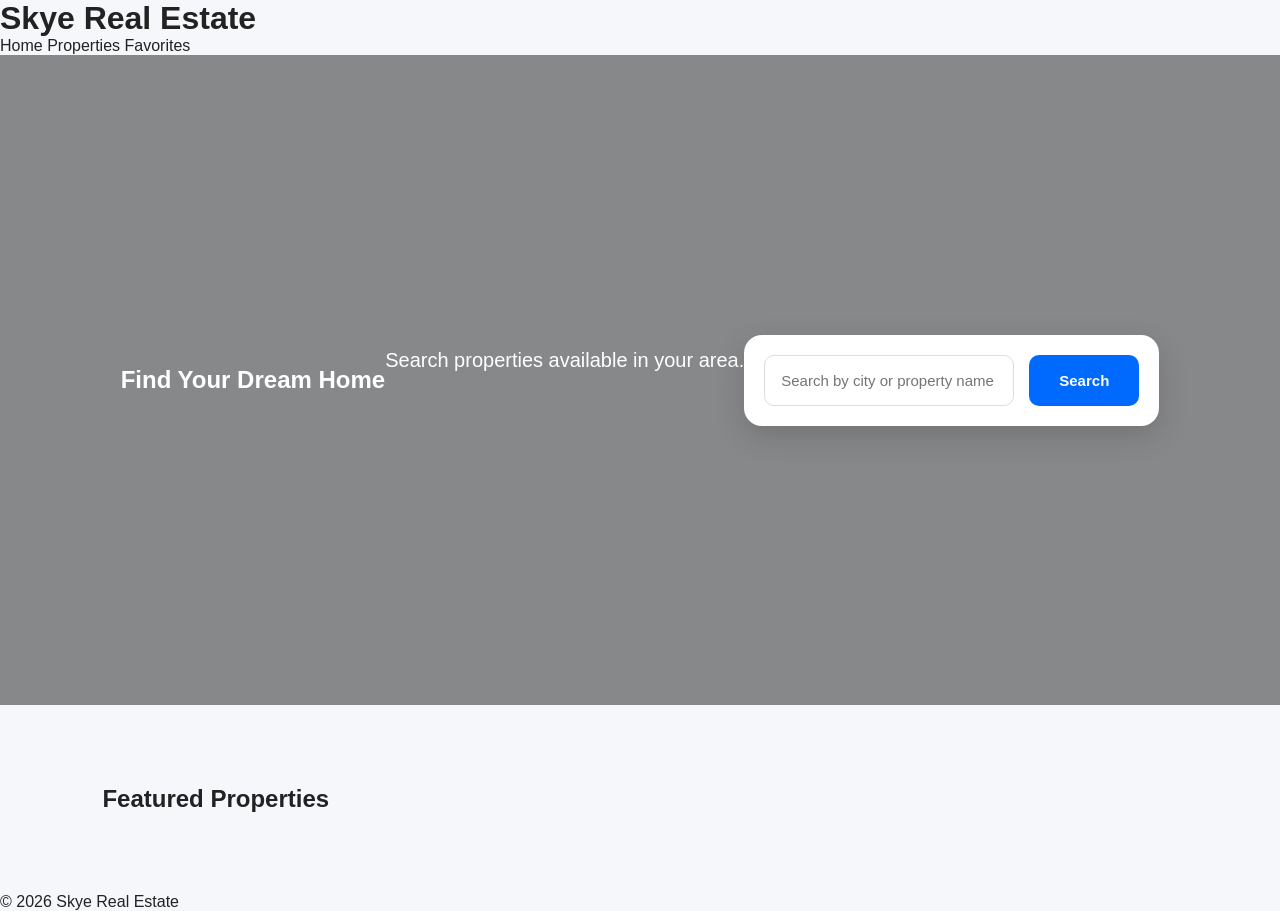
==== commit e6e6c275: "index.html" ====
--- a/index.html
+++ b/index.html
@@ -1,322 +1,61 @@
 <!DOCTYPE html>
 <html lang="en">
-
 <head>
-
-<meta charset="UTF-8">
-
-<meta name="viewport" content="width=device-width, initial-scale=1.0">
-
-<title>Favorites | Zeggo</title>
-
-<link rel="stylesheet" href="style.css">
-
-<link rel="preconnect" href="https://fonts.googleapis.com">
-
-<link rel="preconnect" href="https://fonts.gstatic.com" crossorigin>
-
-<link href="https://fonts.googleapis.com/css2?family=Poppins:wght@300;400;500;600;700&display=swap" rel="stylesheet">
-
+    <meta charset="UTF-8">
+    <meta name="viewport" content="width=device-width, initial-scale=1.0">
+    <title>Skye Real Estate</title>
+    <link rel="stylesheet" href="style.css">
 </head>
 
 <body>
 
-<!-- ================= NAVBAR ================= -->
+<header>
+    <h1>Skye Real Estate</h1>
 
-<nav class="navbar">
+    <nav>
+        <a href="index.html">Home</a>
+        <a href="properties.html">Properties</a>
+        <a href="favorites.html">Favorites</a>
+    </nav>
+</header>
 
-<div class="logo">
 
-🏠 Zeggo
+<section class="hero">
 
-</div>
+    <h2>Find Your Dream Home</h2>
+    <p>Search properties available in your area.</p>
 
-<ul class="nav-menu">
+    <div class="search-box">
+        <input 
+        type="text" 
+        id="searchInput" 
+        placeholder="Search by city or property name">
 
-<li><a href="index.html">Home</a></li>
-
-<li><a href="properties.html">Buy</a></li>
-
-<li><a href="properties.html">Rent</a></li>
-
-<li><a href="favorites.html" class="active">Favorites</a></li>
-
-</ul>
-
-<div class="nav-right">
-
-<button class="login-btn">
-
-Sign In
-
-</button>
-
-</div>
-
-</nav>
-
-<!-- ================= PAGE HEADER ================= -->
-
-<section class="page-hero">
-
-<h1>
-
-❤️ My Favorite Properties
-
-</h1>
-
-<p>
-
-All the homes you've saved appear here.
-
-</p>
+        <button id="searchButton">
+            Search
+        </button>
+    </div>
 
 </section>
 
-<!-- ================= FAVORITES ================= -->
 
-<section class="properties-section">
+<section class="featured">
 
-<div
-id="favoritesGrid"
-class="property-grid">
+    <h2>Featured Properties</h2>
 
-<!-- JavaScript loads favorite properties here -->
-
-</div>
+    <div id="propertyList">
+        <!-- Properties will appear here later -->
+    </div>
 
 </section>
 
-<!-- ================= CTA ================= -->
-
-<section class="cta">
-
-<h2>
-
-Looking for more homes?
-
-</h2>
-
-<p>
-
-Browse hundreds of listings across the Philippines.
-
-</p>
-
-<a
-href="properties.html"
-class="cta-button">
-
-Browse Properties
-
-</a>
-
-</section>
-
-<!-- ================= FOOTER ================= -->
 
 <footer>
-
-<div class="footer-content">
-
-<h2>
-
-🏠 Zeggo
-
-</h2>
-
-<p>
-
-Helping Filipinos find their dream home.
-
-</p>
-
-<div class="footer-links">
-
-<a href="index.html">
-
-Home
-
-</a>
-
-<a href="properties.html">
-
-Properties
-
-</a>
-
-<a href="favorites.html">
-
-Favorites
-
-</a>
-
-</div>
-
-<p class="copyright">
-
-© 2026 Zeggo. All Rights Reserved.
-
-</p>
-
-</div>
-
+    <p>© 2026 Skye Real Estate</p>
 </footer>
 
-<script src="data.js"></script>
 
 <script src="script.js"></script>
 
 </body>
-
 </html>
-
-<!-- ================= FEATURED PROPERTIES ================= -->
-
-<section class="featured">
-
-    <div class="section-title">
-
-        <h2>Featured Properties</h2>
-
-        <p>
-            Explore our hand-picked homes and investment properties.
-        </p>
-
-    </div>
-
-    <div
-        id="featuredProperties"
-        class="property-grid">
-
-        <!-- JavaScript loads featured properties here -->
-
-    </div>
-
-</section>
-
-<!-- ================= WHY CHOOSE US ================= -->
-
-<section class="why-us">
-
-    <div class="section-title">
-
-        <h2>
-
-            Why Choose Zeggo?
-
-        </h2>
-
-    </div>
-
-    <div class="features">
-
-        <div class="feature">
-
-            <h3>🏠 Thousands of Listings</h3>
-
-            <p>
-
-                Browse homes, condos, apartments, and lots across the Philippines.
-
-            </p>
-
-        </div>
-
-        <div class="feature">
-
-            <h3>💰 Best Prices</h3>
-
-            <p>
-
-                Compare prices and find properties that match your budget.
-
-            </p>
-
-        </div>
-
-        <div class="feature">
-
-            <h3>🔒 Trusted Listings</h3>
-
-            <p>
-
-                Carefully organized listings with complete property information.
-
-            </p>
-
-        </div>
-
-    </div>
-
-</section>
-
-<!-- ================= CALL TO ACTION ================= -->
-
-<section class="cta">
-
-    <h2>
-
-        Ready to Find Your Dream Home?
-
-    </h2>
-
-    <p>
-
-        Start browsing hundreds of properties today.
-
-    </p>
-
-    <a
-        href="properties.html"
-        class="cta-button">
-
-        Browse Properties
-
-    </a>
-
-</section>
-
-<!-- ================= FOOTER ================= -->
-
-<footer>
-
-    <div class="footer-content">
-
-        <h2>
-
-            🏠 Zeggo
-
-        </h2>
-
-        <p>
-
-            Helping Filipinos find their dream home.
-
-        </p>
-
-        <div class="footer-links">
-
-            <a href="index.html">Home</a>
-
-            <a href="properties.html">Properties</a>
-
-            <a href="favorites.html">Favorites</a>
-
-        </div>
-
-        <p class="copyright">
-
-            © 2026 Zeggo. All Rights Reserved.
-
-        </p>
-
-    </div>
-
-</footer>
-
-<script src="data.js"></script>
-<script src="script.js"></script>
-
-</body>
-</html>
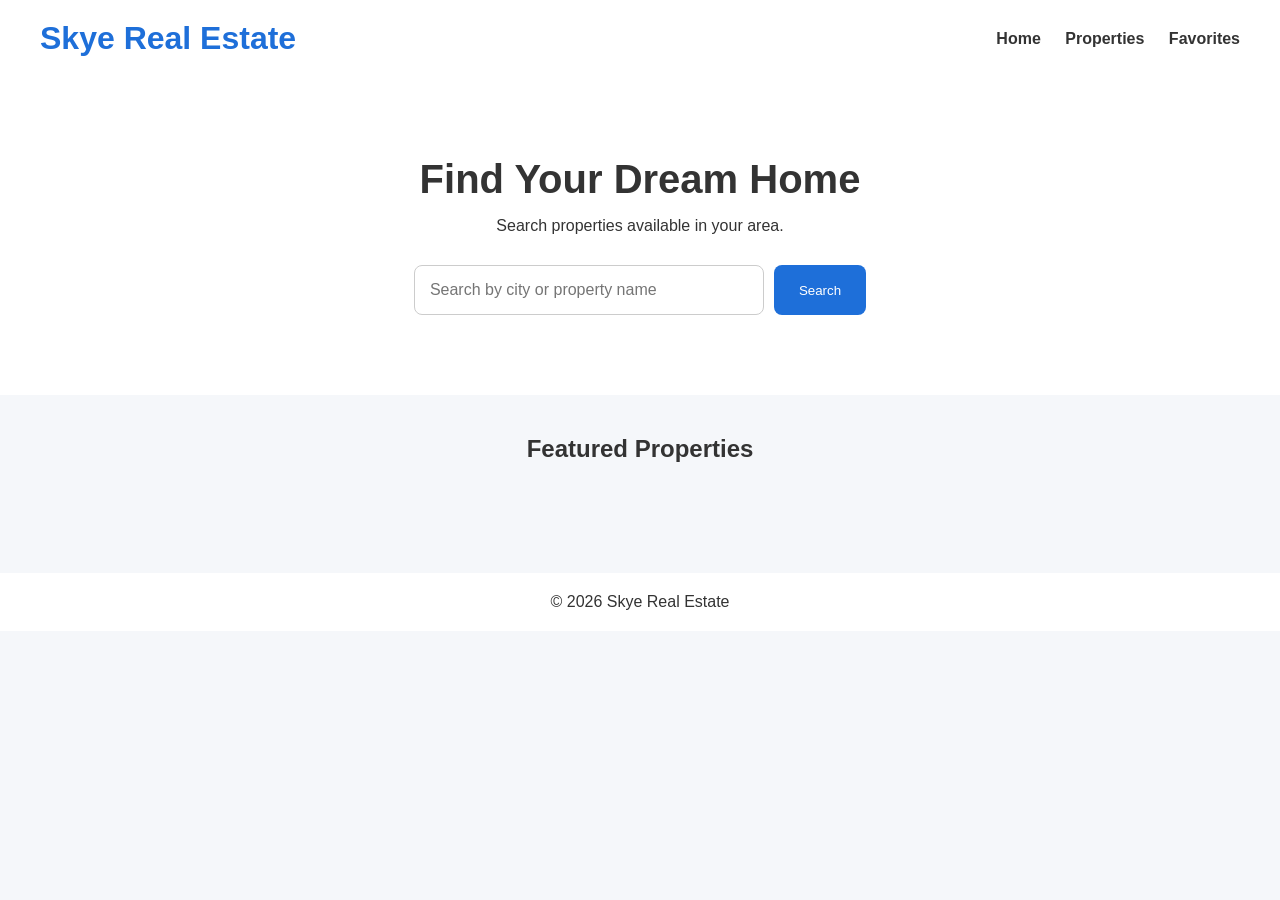
==== commit e3bebd1d: "index.html" ====
--- a/index.html
+++ b/index.html
@@ -54,7 +54,7 @@
     <p>© 2026 Skye Real Estate</p>
 </footer>
 
-
+<script src="data.js"></script>
 <script src="script.js"></script>
 
 </body>
--- a/style.css
+++ b/style.css
@@ -1,685 +1,113 @@
-/* ===========================
-   ZEGGO REAL ESTATE
-   STYLE.CSS
-=========================== */
-
-*{
-margin:0;
-padding:0;
-box-sizing:border-box;
+* {
+    margin: 0;
+    padding: 0;
+    box-sizing: border-box;
 }
 
-html{
-scroll-behavior:smooth;
+body {
+    font-family: Arial, sans-serif;
+    background: #f5f7fa;
+    color: #333;
 }
 
-body{
 
-font-family:'Poppins',sans-serif;
+/* Header */
 
-background:#f5f7fb;
-
-color:#222;
-
+header {
+    background: white;
+    padding: 20px 40px;
+    display: flex;
+    justify-content: space-between;
+    align-items: center;
+    box-shadow: 0 2px 8px rgba(0,0,0,0.1);
 }
 
-/*=========================
-LINKS
-=========================*/
-
-a{
-
-text-decoration:none;
-
-color:inherit;
-
+header h1 {
+    color: #1e6fd9;
 }
 
-/*=========================
-IMAGES
-=========================*/
 
-img{
-
-max-width:100%;
-
-display:block;
-
+nav a {
+    text-decoration: none;
+    color: #333;
+    margin-left: 20px;
+    font-weight: bold;
 }
 
-/*=========================
-BUTTONS
-=========================*/
-
-button{
-
-font-family:'Poppins',sans-serif;
-
-cursor:pointer;
-
+nav a:hover {
+    color: #1e6fd9;
 }
 
-/*=========================
-NAVBAR
-=========================*/
 
-.navbar{
+/* Hero */
 
-position:fixed;
-
-top:0;
-
-left:0;
-
-right:0;
-
-height:80px;
-
-display:flex;
-
-align-items:center;
-
-justify-content:space-between;
-
-padding:0 8%;
-
-background:white;
-
-box-shadow:0 5px 18px rgba(0,0,0,.08);
-
-z-index:1000;
-
+.hero {
+    text-align: center;
+    padding: 80px 20px;
+    background: white;
 }
 
-.logo{
-
-font-size:28px;
-
-font-weight:700;
-
-color:#006AFF;
-
+.hero h2 {
+    font-size: 40px;
+    margin-bottom: 15px;
 }
 
-.nav-menu{
-
-display:flex;
-
-gap:35px;
-
-list-style:none;
-
+.hero p {
+    margin-bottom: 30px;
 }
 
-.nav-menu a{
 
-font-weight:500;
+/* Search */
 
-transition:.3s;
-
+.search-box {
+    display: flex;
+    justify-content: center;
+    gap: 10px;
 }
 
-.nav-menu a:hover{
 
-color:#006AFF;
-
+.search-box input {
+    width: 350px;
+    padding: 15px;
+    border: 1px solid #ccc;
+    border-radius: 8px;
+    font-size: 16px;
 }
 
-.active{
 
-color:#006AFF;
-
-font-weight:700;
-
+.search-box button {
+    padding: 15px 25px;
+    border: none;
+    background: #1e6fd9;
+    color: white;
+    border-radius: 8px;
+    cursor: pointer;
 }
 
-.login-btn{
 
-padding:12px 24px;
-
-background:#006AFF;
-
-border:none;
-
-color:white;
-
-border-radius:10px;
-
-font-weight:600;
-
-transition:.3s;
-
+.search-box button:hover {
+    background: #1554a5;
 }
 
-.login-btn:hover{
 
-background:#0052d6;
+/* Properties */
 
+.featured {
+    padding: 40px;
+    text-align: center;
 }
 
-/*=========================
-HERO
-=========================*/
 
-.hero{
-
-height:650px;
-
-display:flex;
-
-align-items:center;
-
-justify-content:center;
-
-text-align:center;
-
-padding:0 8%;
-
-background:linear-gradient(rgba(0,0,0,.45),rgba(0,0,0,.45)),
-url("https://images.unsplash.com/photo-1564013799919-ab600027ffc6?auto=format&fit=crop&w=1600&q=80");
-
-background-size:cover;
-
-background-position:center;
-
-color:white;
-
+#propertyList {
+    margin-top: 20px;
 }
 
-.hero-content{
 
-max-width:900px;
+/* Footer */
 
+footer {
+    margin-top: 50px;
+    padding: 20px;
+    text-align: center;
+    background: white;
 }
-
-.hero h1{
-
-font-size:64px;
-
-margin-bottom:20px;
-
-font-weight:700;
-
-}
-
-.hero p{
-
-font-size:20px;
-
-margin-bottom:40px;
-
-line-height:1.7;
-
-}
-
-/*=========================
-PAGE HERO
-=========================*/
-
-.page-hero{
-
-padding-top:150px;
-
-padding-bottom:70px;
-
-text-align:center;
-
-background:white;
-
-}
-
-.page-hero h1{
-
-font-size:48px;
-
-margin-bottom:15px;
-
-}
-
-.page-hero p{
-
-color:#666;
-
-font-size:18px;
-
-}
-
-/*=========================
-SEARCH
-=========================*/
-
-.search-box{
-
-background:white;
-
-padding:20px;
-
-border-radius:18px;
-
-display:flex;
-
-gap:15px;
-
-flex-wrap:wrap;
-
-justify-content:center;
-
-box-shadow:0 10px 30px rgba(0,0,0,.15);
-
-}
-
-.search-box input{
-
-flex:2;
-
-min-width:250px;
-
-padding:16px;
-
-border:1px solid #ddd;
-
-border-radius:10px;
-
-font-size:15px;
-
-}
-
-.search-box select{
-
-padding:16px;
-
-border-radius:10px;
-
-border:1px solid #ddd;
-
-font-size:15px;
-
-background:white;
-
-}
-
-.search-box button{
-
-padding:16px 30px;
-
-background:#006AFF;
-
-color:white;
-
-border:none;
-
-border-radius:10px;
-
-font-size:15px;
-
-font-weight:600;
-
-transition:.3s;
-
-}
-
-.search-box button:hover{
-
-background:#0052d6;
-
-}
-
-/*=========================
-SECTIONS
-=========================*/
-
-section{
-
-padding:80px 8%;
-
-}
-
-.section-title{
-
-text-align:center;
-
-margin-bottom:50px;
-
-}
-
-.section-title h2{
-
-font-size:40px;
-
-margin-bottom:10px;
-
-}
-
-.section-title p{
-
-color:#666;
-
-font-size:18px;
-
-}
-
-/*=========================
-PROPERTY GRID
-=========================*/
-
-.property-grid{
-
-display:grid;
-
-grid-template-columns:repeat(auto-fit,minmax(340px,1fr));
-
-gap:35px;
-
-margin-top:40px;
-
-}
-
-/*=========================
-PROPERTY CARD
-=========================*/
-
-.property-card{
-
-background:white;
-
-border-radius:18px;
-
-overflow:hidden;
-
-box-shadow:0 10px 25px rgba(0,0,0,.08);
-
-transition:.35s;
-
-}
-
-.property-card:hover{
-
-transform:translateY(-8px);
-
-box-shadow:0 18px 40px rgba(0,0,0,.15);
-
-}
-
-.property-image{
-
-position:relative;
-
-height:240px;
-
-overflow:hidden;
-
-}
-
-.property-image img{
-
-width:100%;
-
-height:100%;
-
-object-fit:cover;
-
-transition:.4s;
-
-}
-
-.property-card:hover .property-image img{
-
-transform:scale(1.05);
-
-}
-
-/*=========================
-BADGES
-=========================*/
-
-.badge{
-
-position:absolute;
-
-top:15px;
-
-left:15px;
-
-background:#006AFF;
-
-color:white;
-
-padding:8px 15px;
-
-border-radius:25px;
-
-font-size:13px;
-
-font-weight:600;
-
-}
-
-/*=========================
-FAVORITE BUTTON
-=========================*/
-
-.favorite-btn{
-
-position:absolute;
-
-top:15px;
-
-right:15px;
-
-width:42px;
-
-height:42px;
-
-border:none;
-
-border-radius:50%;
-
-background:white;
-
-font-size:22px;
-
-display:flex;
-
-align-items:center;
-
-justify-content:center;
-
-box-shadow:0 5px 18px rgba(0,0,0,.2);
-
-transition:.3s;
-
-}
-
-.favorite-btn:hover{
-
-background:#ff4d6d;
-
-color:white;
-
-transform:scale(1.08);
-
-}
-
-/*=========================
-PROPERTY INFO
-=========================*/
-
-.property-info{
-
-padding:22px;
-
-}
-
-.property-price{
-
-font-size:30px;
-
-font-weight:700;
-
-color:#006AFF;
-
-margin-bottom:10px;
-
-}
-
-.property-title{
-
-font-size:22px;
-
-font-weight:600;
-
-margin-bottom:10px;
-
-}
-
-.property-location{
-
-color:#777;
-
-margin-bottom:18px;
-
-}
-
-/*=========================
-DETAILS
-=========================*/
-
-.property-details{
-
-display:flex;
-
-justify-content:space-between;
-
-gap:10px;
-
-margin-bottom:25px;
-
-font-size:15px;
-
-font-weight:500;
-
-color:#444;
-
-}
-
-/*=========================
-VIEW BUTTON
-=========================*/
-
-.view-btn{
-
-width:100%;
-
-padding:15px;
-
-border:none;
-
-border-radius:10px;
-
-background:#006AFF;
-
-/*=========================
-PROPERTY DETAILS PAGE
-=========================*/
-
-.property-detail{
-
-display:grid;
-
-grid-template-columns:1.3fr 1fr;
-
-gap:50px;
-
-padding:80px 8%;
-
-align-items:start;
-
-}
-
-.property-detail img{
-
-width:100%;
-
-height:550px;
-
-object-fit:cover;
-
-border-radius:20px;
-
-box-shadow:0 15px 35px rgba(0,0,0,.15);
-
-}
-
-.property-detail h1{
-
-font-size:42px;
-
-margin-bottom:15px;
-
-}
-
-.property-detail .price{
-
-font-size:38px;
-
-font-weight:700;
-
-color:#006AFF;
-
-margin-bottom:25px;
-
-}
-
-.property-detail p{
-
-font-size:17px;
-
-line-height:1.9;
-
-margin-bottom:15px;
-
-color:#444;
-
-}
-
-/*=========================
-CONTACT BUTTON
-=========================*/
-
-.contact-btn{
-
-margin-top:30px;
-
-padding:18px 40px;
-
-background:#006AFF;
-
-color:white;
-
-border:none;
-
-border-radius:12px;
-
-font-size:18px;
-
-font-weight:600;
-
-transition:.3s;
-
-}
-
-.contact-btn:hover{
-
-background:#0052d6;
-
-transform:translateY(-3px);
-
-}
-
-/*=========================
-FAVORITES PAGE
-=========================*/
-
-.empty-message{
-
-text-align:center
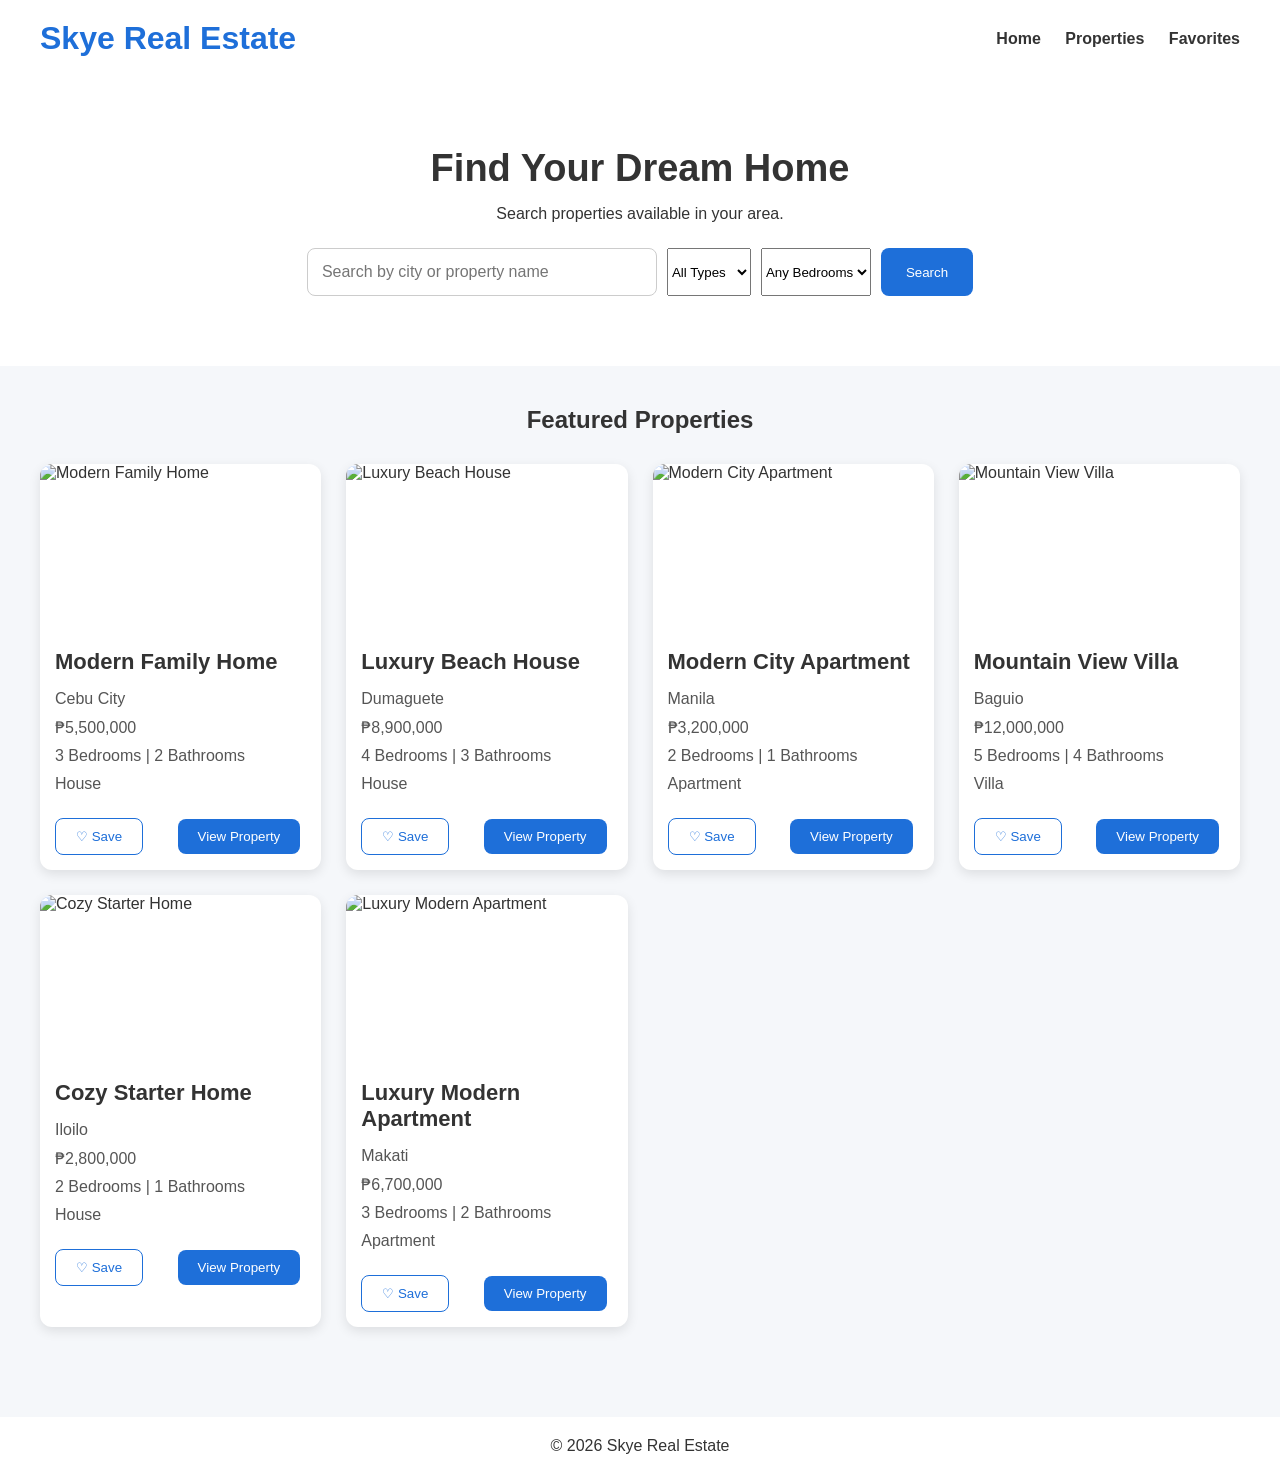
==== commit 3a85698d: "Update index.html" ====
--- a/index.html
+++ b/index.html
@@ -25,16 +25,36 @@
     <h2>Find Your Dream Home</h2>
     <p>Search properties available in your area.</p>
 
-    <div class="search-box">
-        <input 
-        type="text" 
-        id="searchInput" 
-        placeholder="Search by city or property name">
+   <div class="search-box">
 
-        <button id="searchButton">
-            Search
-        </button>
-    </div>
+    <input 
+    type="text" 
+    id="searchInput" 
+    placeholder="Search by city or property name">
+
+
+    <select id="typeFilter">
+        <option value="">All Types</option>
+        <option value="House">House</option>
+        <option value="Apartment">Apartment</option>
+        <option value="Villa">Villa</option>
+    </select>
+
+
+    <select id="bedroomFilter">
+        <option value="">Any Bedrooms</option>
+        <option value="2">2+ Bedrooms</option>
+        <option value="3">3+ Bedrooms</option>
+        <option value="4">4+ Bedrooms</option>
+    </select>
+
+
+    <button id="searchButton">
+        Search
+    </button>
+
+</div>
+
 
 </section>
 
--- a/style.css
+++ b/style.css
@@ -26,7 +26,6 @@
     color: #1e6fd9;
 }
 
-
 nav a {
     text-decoration: none;
     color: #333;
@@ -42,18 +41,18 @@
 /* Hero */
 
 .hero {
+    background: white;
     text-align: center;
-    padding: 80px 20px;
-    background: white;
+    padding: 70px 20px;
 }
 
 .hero h2 {
-    font-size: 40px;
+    font-size: 38px;
     margin-bottom: 15px;
 }
 
 .hero p {
-    margin-bottom: 30px;
+    margin-bottom: 25px;
 }
 
 
@@ -65,32 +64,25 @@
     gap: 10px;
 }
 
-
 .search-box input {
     width: 350px;
-    padding: 15px;
+    padding: 14px;
     border: 1px solid #ccc;
     border-radius: 8px;
     font-size: 16px;
 }
 
-
 .search-box button {
-    padding: 15px 25px;
-    border: none;
+    padding: 14px 25px;
     background: #1e6fd9;
     color: white;
+    border: none;
     border-radius: 8px;
     cursor: pointer;
 }
 
 
-.search-box button:hover {
-    background: #1554a5;
-}
-
-
-/* Properties */
+/* Listings */
 
 .featured {
     padding: 40px;
@@ -98,8 +90,81 @@
 }
 
 
-#propertyList {
-    margin-top: 20px;
+#propertyList,
+#favoriteList {
+    display: grid;
+    grid-template-columns: repeat(auto-fit, minmax(260px, 1fr));
+    gap: 25px;
+    margin-top: 30px;
+}
+
+
+/* Property Cards */
+
+.property-card {
+    background: white;
+    border-radius: 12px;
+    overflow: hidden;
+    box-shadow: 0 4px 12px rgba(0,0,0,0.1);
+    text-align: left;
+}
+
+
+/* IMPORTANT: Controls image size */
+
+.property-card img {
+    width: 100%;
+    height: 170px;
+    object-fit: cover;
+    display: block;
+}
+
+
+.property-card h3 {
+    margin: 15px;
+    font-size: 22px;
+}
+
+
+.property-card p {
+    margin: 10px 15px;
+    color: #555;
+}
+
+
+/* Buttons */
+
+.view-button,
+.favorite-button {
+    margin: 15px;
+    padding: 10px 20px;
+    border-radius: 8px;
+    cursor: pointer;
+}
+
+
+.view-button {
+    background: #1e6fd9;
+    color: white;
+    border: none;
+}
+
+
+.favorite-button {
+    background: white;
+    color: #1e6fd9;
+    border: 1px solid #1e6fd9;
+}
+
+
+/* Property Details Image */
+
+#propertyDetails img {
+    width: 100%;
+    max-width: 700px;
+    height: 400px;
+    object-fit: cover;
+    border-radius: 12px;
 }
 
 
